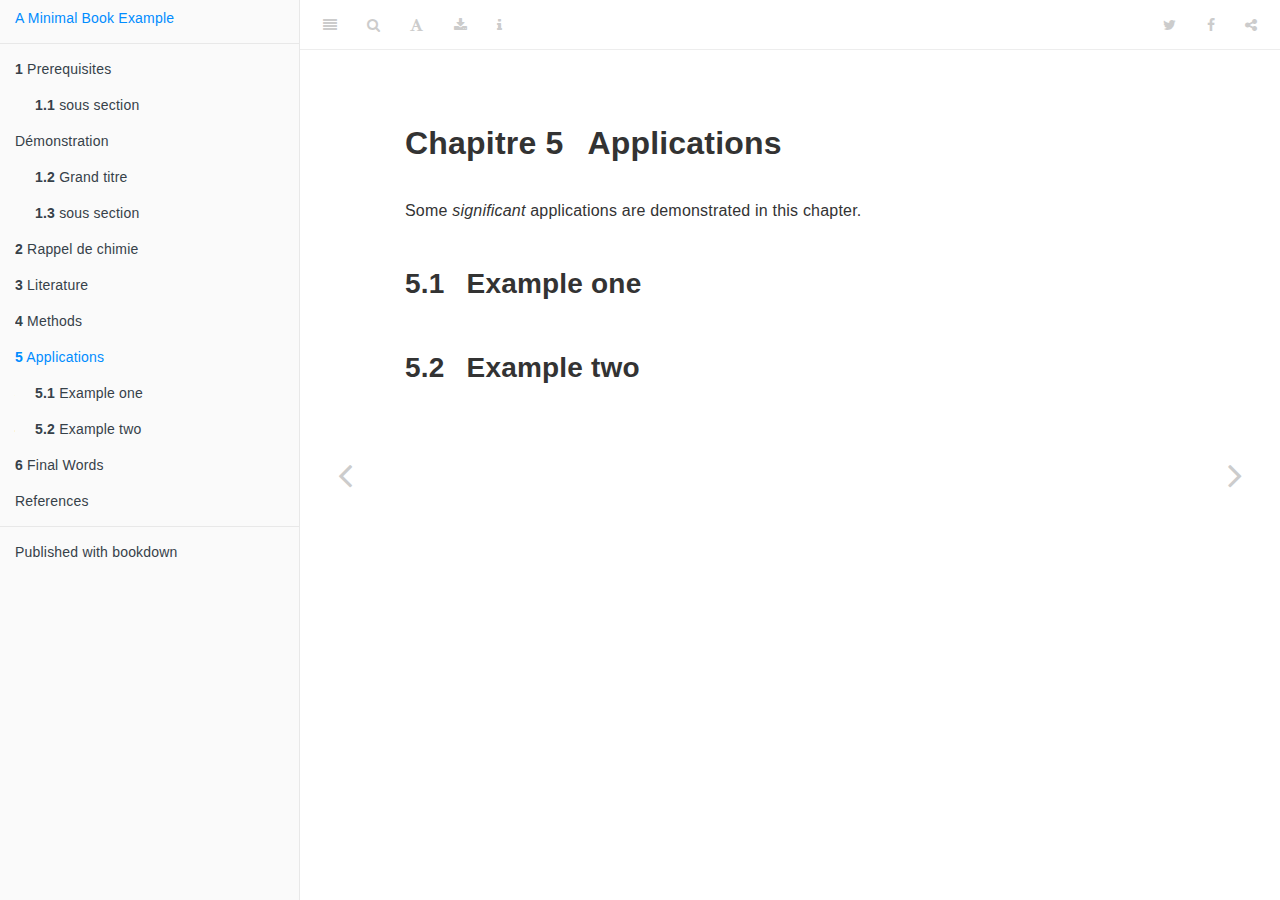
==== applications.html @ 212eddb8 "premier commit" ====
<!DOCTYPE html>
<html lang="" xml:lang="">
<head>

  <meta charset="utf-8" />
  <meta http-equiv="X-UA-Compatible" content="IE=edge" />
  <title>Chapitre 5 Applications | A Minimal Book Example</title>
  <meta name="description" content="This is a minimal example of using the bookdown package to write a book. The output format for this example is bookdown::gitbook." />
  <meta name="generator" content="bookdown 0.22 and GitBook 2.6.7" />

  <meta property="og:title" content="Chapitre 5 Applications | A Minimal Book Example" />
  <meta property="og:type" content="book" />
  
  
  <meta property="og:description" content="This is a minimal example of using the bookdown package to write a book. The output format for this example is bookdown::gitbook." />
  

  <meta name="twitter:card" content="summary" />
  <meta name="twitter:title" content="Chapitre 5 Applications | A Minimal Book Example" />
  
  <meta name="twitter:description" content="This is a minimal example of using the bookdown package to write a book. The output format for this example is bookdown::gitbook." />
  

<meta name="author" content="Yihui Xie" />


<meta name="date" content="2021-06-11" />

  <meta name="viewport" content="width=device-width, initial-scale=1" />
  <meta name="apple-mobile-web-app-capable" content="yes" />
  <meta name="apple-mobile-web-app-status-bar-style" content="black" />
  
  
<link rel="prev" href="methods.html"/>
<link rel="next" href="final-words.html"/>
<script src="libs/header-attrs-2.8/header-attrs.js"></script>
<script src="libs/jquery-2.2.3/jquery.min.js"></script>
<link href="libs/gitbook-2.6.7/css/style.css" rel="stylesheet" />
<link href="libs/gitbook-2.6.7/css/plugin-table.css" rel="stylesheet" />
<link href="libs/gitbook-2.6.7/css/plugin-bookdown.css" rel="stylesheet" />
<link href="libs/gitbook-2.6.7/css/plugin-highlight.css" rel="stylesheet" />
<link href="libs/gitbook-2.6.7/css/plugin-search.css" rel="stylesheet" />
<link href="libs/gitbook-2.6.7/css/plugin-fontsettings.css" rel="stylesheet" />
<link href="libs/gitbook-2.6.7/css/plugin-clipboard.css" rel="stylesheet" />









<link href="libs/anchor-sections-1.0.1/anchor-sections.css" rel="stylesheet" />
<script src="libs/anchor-sections-1.0.1/anchor-sections.js"></script>


<style type="text/css">
pre > code.sourceCode { white-space: pre; position: relative; }
pre > code.sourceCode > span { display: inline-block; line-height: 1.25; }
pre > code.sourceCode > span:empty { height: 1.2em; }
.sourceCode { overflow: visible; }
code.sourceCode > span { color: inherit; text-decoration: inherit; }
pre.sourceCode { margin: 0; }
@media screen {
div.sourceCode { overflow: auto; }
}
@media print {
pre > code.sourceCode { white-space: pre-wrap; }
pre > code.sourceCode > span { text-indent: -5em; padding-left: 5em; }
}
pre.numberSource code
  { counter-reset: source-line 0; }
pre.numberSource code > span
  { position: relative; left: -4em; counter-increment: source-line; }
pre.numberSource code > span > a:first-child::before
  { content: counter(source-line);
    position: relative; left: -1em; text-align: right; vertical-align: baseline;
    border: none; display: inline-block;
    -webkit-touch-callout: none; -webkit-user-select: none;
    -khtml-user-select: none; -moz-user-select: none;
    -ms-user-select: none; user-select: none;
    padding: 0 4px; width: 4em;
    color: #aaaaaa;
  }
pre.numberSource { margin-left: 3em; border-left: 1px solid #aaaaaa;  padding-left: 4px; }
div.sourceCode
  {   }
@media screen {
pre > code.sourceCode > span > a:first-child::before { text-decoration: underline; }
}
code span.al { color: #ff0000; font-weight: bold; } /* Alert */
code span.an { color: #60a0b0; font-weight: bold; font-style: italic; } /* Annotation */
code span.at { color: #7d9029; } /* Attribute */
code span.bn { color: #40a070; } /* BaseN */
code span.bu { } /* BuiltIn */
code span.cf { color: #007020; font-weight: bold; } /* ControlFlow */
code span.ch { color: #4070a0; } /* Char */
code span.cn { color: #880000; } /* Constant */
code span.co { color: #60a0b0; font-style: italic; } /* Comment */
code span.cv { color: #60a0b0; font-weight: bold; font-style: italic; } /* CommentVar */
code span.do { color: #ba2121; font-style: italic; } /* Documentation */
code span.dt { color: #902000; } /* DataType */
code span.dv { color: #40a070; } /* DecVal */
code span.er { color: #ff0000; font-weight: bold; } /* Error */
code span.ex { } /* Extension */
code span.fl { color: #40a070; } /* Float */
code span.fu { color: #06287e; } /* Function */
code span.im { } /* Import */
code span.in { color: #60a0b0; font-weight: bold; font-style: italic; } /* Information */
code span.kw { color: #007020; font-weight: bold; } /* Keyword */
code span.op { color: #666666; } /* Operator */
code span.ot { color: #007020; } /* Other */
code span.pp { color: #bc7a00; } /* Preprocessor */
code span.sc { color: #4070a0; } /* SpecialChar */
code span.ss { color: #bb6688; } /* SpecialString */
code span.st { color: #4070a0; } /* String */
code span.va { color: #19177c; } /* Variable */
code span.vs { color: #4070a0; } /* VerbatimString */
code span.wa { color: #60a0b0; font-weight: bold; font-style: italic; } /* Warning */
</style>


<link rel="stylesheet" href="style.css" type="text/css" />
</head>

<body>



  <div class="book without-animation with-summary font-size-2 font-family-1" data-basepath=".">

    <div class="book-summary">
      <nav role="navigation">

<ul class="summary">
<li><a href="./">A Minimal Book Example</a></li>

<li class="divider"></li>
<li class="chapter" data-level="1" data-path="index.html"><a href="index.html"><i class="fa fa-check"></i><b>1</b> Prerequisites</a>
<ul>
<li class="chapter" data-level="1.1" data-path="index.html"><a href="index.html#sous-section"><i class="fa fa-check"></i><b>1.1</b> sous section</a>
<ul>
<li class="chapter" data-level="1.1.1" data-path="index.html"><a href="index.html#sou-sous-sedctpo"><i class="fa fa-check"></i><b>1.1.1</b> sou sous sedctpo,</a></li>
</ul></li>
</ul></li>
<li class="chapter" data-level="" data-path="démonstration.html"><a href="démonstration.html"><i class="fa fa-check"></i>Démonstration</a>
<ul>
<li class="chapter" data-level="1.2" data-path="démonstration.html"><a href="démonstration.html#grand-titre"><i class="fa fa-check"></i><b>1.2</b> Grand titre</a>
<ul>
<li class="chapter" data-level="1.2.1" data-path="démonstration.html"><a href="démonstration.html#sous-titre"><i class="fa fa-check"></i><b>1.2.1</b> Sous titre</a></li>
</ul></li>
<li class="chapter" data-level="1.3" data-path="démonstration.html"><a href="démonstration.html#sous-section-1"><i class="fa fa-check"></i><b>1.3</b> sous section</a>
<ul>
<li class="chapter" data-level="1.3.1" data-path="démonstration.html"><a href="démonstration.html#sou-sous-sedctpo-1"><i class="fa fa-check"></i><b>1.3.1</b> sou sous sedctpo,</a></li>
</ul></li>
</ul></li>
<li class="chapter" data-level="2" data-path="rappel-de-chimie.html"><a href="rappel-de-chimie.html"><i class="fa fa-check"></i><b>2</b> Rappel de chimie</a></li>
<li class="chapter" data-level="3" data-path="literature.html"><a href="literature.html"><i class="fa fa-check"></i><b>3</b> Literature</a></li>
<li class="chapter" data-level="4" data-path="methods.html"><a href="methods.html"><i class="fa fa-check"></i><b>4</b> Methods</a></li>
<li class="chapter" data-level="5" data-path="applications.html"><a href="applications.html"><i class="fa fa-check"></i><b>5</b> Applications</a>
<ul>
<li class="chapter" data-level="5.1" data-path="applications.html"><a href="applications.html#example-one"><i class="fa fa-check"></i><b>5.1</b> Example one</a></li>
<li class="chapter" data-level="5.2" data-path="applications.html"><a href="applications.html#example-two"><i class="fa fa-check"></i><b>5.2</b> Example two</a></li>
</ul></li>
<li class="chapter" data-level="6" data-path="final-words.html"><a href="final-words.html"><i class="fa fa-check"></i><b>6</b> Final Words</a></li>
<li class="chapter" data-level="" data-path="references.html"><a href="references.html"><i class="fa fa-check"></i>References</a></li>
<li class="divider"></li>
<li><a href="https://github.com/rstudio/bookdown" target="blank">Published with bookdown</a></li>

</ul>

      </nav>
    </div>

    <div class="book-body">
      <div class="body-inner">
        <div class="book-header" role="navigation">
          <h1>
            <i class="fa fa-circle-o-notch fa-spin"></i><a href="./">A Minimal Book Example</a>
          </h1>
        </div>

        <div class="page-wrapper" tabindex="-1" role="main">
          <div class="page-inner">

            <section class="normal" id="section-">
<div id="applications" class="section level1" number="5">
<h1><span class="header-section-number">Chapitre 5</span> Applications</h1>
<p>Some <em>significant</em> applications are demonstrated in this chapter.</p>
<div id="example-one" class="section level2" number="5.1">
<h2><span class="header-section-number">5.1</span> Example one</h2>
</div>
<div id="example-two" class="section level2" number="5.2">
<h2><span class="header-section-number">5.2</span> Example two</h2>

</div>
</div>
            </section>

          </div>
        </div>
      </div>
<a href="methods.html" class="navigation navigation-prev " aria-label="Previous page"><i class="fa fa-angle-left"></i></a>
<a href="final-words.html" class="navigation navigation-next " aria-label="Next page"><i class="fa fa-angle-right"></i></a>
    </div>
  </div>
<script src="libs/gitbook-2.6.7/js/app.min.js"></script>
<script src="libs/gitbook-2.6.7/js/lunr.js"></script>
<script src="libs/gitbook-2.6.7/js/clipboard.min.js"></script>
<script src="libs/gitbook-2.6.7/js/plugin-search.js"></script>
<script src="libs/gitbook-2.6.7/js/plugin-sharing.js"></script>
<script src="libs/gitbook-2.6.7/js/plugin-fontsettings.js"></script>
<script src="libs/gitbook-2.6.7/js/plugin-bookdown.js"></script>
<script src="libs/gitbook-2.6.7/js/jquery.highlight.js"></script>
<script src="libs/gitbook-2.6.7/js/plugin-clipboard.js"></script>
<script>
gitbook.require(["gitbook"], function(gitbook) {
gitbook.start({
"sharing": {
"github": false,
"facebook": true,
"twitter": true,
"linkedin": false,
"weibo": false,
"instapaper": false,
"vk": false,
"whatsapp": false,
"all": ["facebook", "twitter", "linkedin", "weibo", "instapaper"]
},
"fontsettings": {
"theme": "white",
"family": "sans",
"size": 2
},
"edit": {
"link": null,
"text": null
},
"history": {
"link": null,
"text": null
},
"view": {
"link": null,
"text": null
},
"download": ["book.pdf", "book.epub"],
"toc": {
"collapse": "subsection"
}
});
});
</script>

<!-- dynamically load mathjax for compatibility with self-contained -->
<script>
  (function () {
    var script = document.createElement("script");
    script.type = "text/javascript";
    var src = "true";
    if (src === "" || src === "true") src = "https://mathjax.rstudio.com/latest/MathJax.js?config=TeX-MML-AM_CHTML";
    if (location.protocol !== "file:")
      if (/^https?:/.test(src))
        src = src.replace(/^https?:/, '');
    script.src = src;
    document.getElementsByTagName("head")[0].appendChild(script);
  })();
</script>
</body>

</html>
---- libs/gitbook-2.6.7/css/style.css ----
/*! normalize.css v2.1.0 | MIT License | git.io/normalize */img,legend{border:0}*,.fa{-webkit-font-smoothing:antialiased}.fa-ul>li,sub,sup{position:relative}.book .book-body .page-wrapper .page-inner section.normal hr:after,.book-langs-index .inner .languages:after,.buttons:after,.dropdown-menu .buttons:after{clear:both}body,html{-ms-text-size-adjust:100%;-webkit-text-size-adjust:100%}article,aside,details,figcaption,figure,footer,header,hgroup,main,nav,section,summary{display:block}audio,canvas,video{display:inline-block}.hidden,[hidden]{display:none}audio:not([controls]){display:none;height:0}html{font-family:sans-serif}body,figure{margin:0}a:focus{outline:dotted thin}a:active,a:hover{outline:0}h1{font-size:2em;margin:.67em 0}abbr[title]{border-bottom:1px dotted}b,strong{font-weight:700}dfn{font-style:italic}hr{-moz-box-sizing:content-box;box-sizing:content-box;height:0}mark{background:#ff0;color:#000}code,kbd,pre,samp{font-family:monospace,serif;font-size:1em}pre{white-space:pre-wrap}q{quotes:"\201C" "\201D" "\2018" "\2019"}small{font-size:80%}sub,sup{font-size:75%;line-height:0;vertical-align:baseline}sup{top:-.5em}sub{bottom:-.25em}svg:not(:root){overflow:hidden}fieldset{border:1px solid silver;margin:0 2px;padding:.35em .625em .75em}legend{padding:0}button,input,select,textarea{font-family:inherit;font-size:100%;margin:0}button,input{line-height:normal}button,select{text-transform:none}button,html input[type=button],input[type=reset],input[type=submit]{-webkit-appearance:button;cursor:pointer}button[disabled],html input[disabled]{cursor:default}input[type=checkbox],input[type=radio]{box-sizing:border-box;padding:0}input[type=search]{-webkit-appearance:textfield;-moz-box-sizing:content-box;-webkit-box-sizing:content-box;box-sizing:content-box}input[type=search]::-webkit-search-cancel-button{margin-right:10px;}button::-moz-focus-inner,input::-moz-focus-inner{border:0;padding:0}textarea{overflow:auto;vertical-align:top}table{border-collapse:collapse;border-spacing:0}/*!
 * Preboot v2
 *
 * Open sourced under MIT license by @mdo.
 * Some variables and mixins from Bootstrap (Apache 2 license).
 */.link-inherit,.link-inherit:focus,.link-inherit:hover{color:inherit}.fa,.fa-stack{display:inline-block}/*!
 *  Font Awesome 4.7.0 by @davegandy - http://fontawesome.io - @fontawesome
 *  License - http://fontawesome.io/license (Font: SIL OFL 1.1, CSS: MIT License)
 */@font-face{font-family:FontAwesome;src:url(./fontawesome/fontawesome-webfont.ttf?v=4.7.0) format('truetype');font-weight:400;font-style:normal}.fa{font-family:FontAwesome;font-style:normal;font-weight:400;line-height:1;-moz-osx-font-smoothing:grayscale}.book .book-header,.book .book-summary{font-family:"Helvetica Neue",Helvetica,Arial,sans-serif}.fa-lg{font-size:1.33333333em;line-height:.75em;vertical-align:-15%}.fa-2x{font-size:2em}.fa-3x{font-size:3em}.fa-4x{font-size:4em}.fa-5x{font-size:5em}.fa-fw{width:1.28571429em;text-align:center}.fa-ul{padding-left:0;margin-left:2.14285714em;list-style-type:none}.fa-li{position:absolute;left:-2.14285714em;width:2.14285714em;top:.14285714em;text-align:center}.fa-li.fa-lg{left:-1.85714286em}.fa-border{padding:.2em .25em .15em;border:.08em solid #eee;border-radius:.1em}.pull-right{float:right}.pull-left{float:left}.fa.pull-left{margin-right:.3em}.fa.pull-right{margin-left:.3em}.fa-spin{-webkit-animation:spin 2s infinite linear;-moz-animation:spin 2s infinite linear;-o-animation:spin 2s infinite linear;animation:spin 2s infinite linear}@-moz-keyframes spin{0%{-moz-transform:rotate(0)}100%{-moz-transform:rotate(359deg)}}@-webkit-keyframes spin{0%{-webkit-transform:rotate(0)}100%{-webkit-transform:rotate(359deg)}}@-o-keyframes spin{0%{-o-transform:rotate(0)}100%{-o-transform:rotate(359deg)}}@keyframes spin{0%{-webkit-transform:rotate(0);transform:rotate(0)}100%{-webkit-transform:rotate(359deg);transform:rotate(359deg)}}.fa-rotate-90{filter:progid:DXImageTransform.Microsoft.BasicImage(rotation=1);-webkit-transform:rotate(90deg);-moz-transform:rotate(90deg);-ms-transform:rotate(90deg);-o-transform:rotate(90deg);transform:rotate(90deg)}.fa-rotate-180{filter:progid:DXImageTransform.Microsoft.BasicImage(rotation=2);-webkit-transform:rotate(180deg);-moz-transform:rotate(180deg);-ms-transform:rotate(180deg);-o-transform:rotate(180deg);transform:rotate(180deg)}.fa-rotate-270{filter:progid:DXImageTransform.Microsoft.BasicImage(rotation=3);-webkit-transform:rotate(270deg);-moz-transform:rotate(270deg);-ms-transform:rotate(270deg);-o-transform:rotate(270deg);transform:rotate(270deg)}.fa-flip-horizontal{filter:progid:DXImageTransform.Microsoft.BasicImage(rotation=0, mirror=1);-webkit-transform:scale(-1,1);-moz-transform:scale(-1,1);-ms-transform:scale(-1,1);-o-transform:scale(-1,1);transform:scale(-1,1)}.fa-flip-vertical{filter:progid:DXImageTransform.Microsoft.BasicImage(rotation=2, mirror=1);-webkit-transform:scale(1,-1);-moz-transform:scale(1,-1);-ms-transform:scale(1,-1);-o-transform:scale(1,-1);transform:scale(1,-1)}.fa-stack{position:relative;width:2em;height:2em;line-height:2em;vertical-align:middle}.fa-stack-1x,.fa-stack-2x{position:absolute;left:0;width:100%;text-align:center}.fa-stack-1x{line-height:inherit}.fa-stack-2x{font-size:2em}.fa-inverse{color:#fff}.fa-glass:before{content:"\f000"}.fa-music:before{content:"\f001"}.fa-search:before{content:"\f002"}.fa-envelope-o:before{content:"\f003"}.fa-heart:before{content:"\f004"}.fa-star:before{content:"\f005"}.fa-star-o:before{content:"\f006"}.fa-user:before{content:"\f007"}.fa-film:before{content:"\f008"}.fa-th-large:before{content:"\f009"}.fa-th:before{content:"\f00a"}.fa-th-list:before{content:"\f00b"}.fa-check:before{content:"\f00c"}.fa-times:before{content:"\f00d"}.fa-search-plus:before{content:"\f00e"}.fa-search-minus:before{content:"\f010"}.fa-power-off:before{content:"\f011"}.fa-signal:before{content:"\f012"}.fa-cog:before,.fa-gear:before{content:"\f013"}.fa-trash-o:before{content:"\f014"}.fa-home:before{content:"\f015"}.fa-file-o:before{content:"\f016"}.fa-clock-o:before{content:"\f017"}.fa-road:before{content:"\f018"}.fa-download:before{content:"\f019"}.fa-arrow-circle-o-down:before{content:"\f01a"}.fa-arrow-circle-o-up:before{content:"\f01b"}.fa-inbox:before{content:"\f01c"}.fa-play-circle-o:before{content:"\f01d"}.fa-repeat:before,.fa-rotate-right:before{content:"\f01e"}.fa-refresh:before{content:"\f021"}.fa-list-alt:before{content:"\f022"}.fa-lock:before{content:"\f023"}.fa-flag:before{content:"\f024"}.fa-headphones:before{content:"\f025"}.fa-volume-off:before{content:"\f026"}.fa-volume-down:before{content:"\f027"}.fa-volume-up:before{content:"\f028"}.fa-qrcode:before{content:"\f029"}.fa-barcode:before{content:"\f02a"}.fa-tag:before{content:"\f02b"}.fa-tags:before{content:"\f02c"}.fa-book:before{content:"\f02d"}.fa-bookmark:before{content:"\f02e"}.fa-print:before{content:"\f02f"}.fa-camera:before{content:"\f030"}.fa-font:before{content:"\f031"}.fa-bold:before{content:"\f032"}.fa-italic:before{content:"\f033"}.fa-text-height:before{content:"\f034"}.fa-text-width:before{content:"\f035"}.fa-align-left:before{content:"\f036"}.fa-align-center:before{content:"\f037"}.fa-align-right:before{content:"\f038"}.fa-align-justify:before{content:"\f039"}.fa-list:before{content:"\f03a"}.fa-dedent:before,.fa-outdent:before{content:"\f03b"}.fa-indent:before{content:"\f03c"}.fa-video-camera:before{content:"\f03d"}.fa-image:before,.fa-photo:before,.fa-picture-o:before{content:"\f03e"}.fa-pencil:before{content:"\f040"}.fa-map-marker:before{content:"\f041"}.fa-adjust:before{content:"\f042"}.fa-tint:before{content:"\f043"}.fa-edit:before,.fa-pencil-square-o:before{content:"\f044"}.fa-share-square-o:before{content:"\f045"}.fa-check-square-o:before{content:"\f046"}.fa-arrows:before{content:"\f047"}.fa-step-backward:before{content:"\f048"}.fa-fast-backward:before{content:"\f049"}.fa-backward:before{content:"\f04a"}.fa-play:before{content:"\f04b"}.fa-pause:before{content:"\f04c"}.fa-stop:before{content:"\f04d"}.fa-forward:before{content:"\f04e"}.fa-fast-forward:before{content:"\f050"}.fa-step-forward:before{content:"\f051"}.fa-eject:before{content:"\f052"}.fa-chevron-left:before{content:"\f053"}.fa-chevron-right:before{content:"\f054"}.fa-plus-circle:before{content:"\f055"}.fa-minus-circle:before{content:"\f056"}.fa-times-circle:before{content:"\f057"}.fa-check-circle:before{content:"\f058"}.fa-question-circle:before{content:"\f059"}.fa-info-circle:before{content:"\f05a"}.fa-crosshairs:before{content:"\f05b"}.fa-times-circle-o:before{content:"\f05c"}.fa-check-circle-o:before{content:"\f05d"}.fa-ban:before{content:"\f05e"}.fa-arrow-left:before{content:"\f060"}.fa-arrow-right:before{content:"\f061"}.fa-arrow-up:before{content:"\f062"}.fa-arrow-down:before{content:"\f063"}.fa-mail-forward:before,.fa-share:before{content:"\f064"}.fa-expand:before{content:"\f065"}.fa-compress:before{content:"\f066"}.fa-plus:before{content:"\f067"}.fa-minus:before{content:"\f068"}.fa-asterisk:before{content:"\f069"}.fa-exclamation-circle:before{content:"\f06a"}.fa-gift:before{content:"\f06b"}.fa-leaf:before{content:"\f06c"}.fa-fire:before{content:"\f06d"}.fa-eye:before{content:"\f06e"}.fa-eye-slash:before{content:"\f070"}.fa-exclamation-triangle:before,.fa-warning:before{content:"\f071"}.fa-plane:before{content:"\f072"}.fa-calendar:before{content:"\f073"}.fa-random:before{content:"\f074"}.fa-comment:before{content:"\f075"}.fa-magnet:before{content:"\f076"}.fa-chevron-up:before{content:"\f077"}.fa-chevron-down:before{content:"\f078"}.fa-retweet:before{content:"\f079"}.fa-shopping-cart:before{content:"\f07a"}.fa-folder:before{content:"\f07b"}.fa-folder-open:before{content:"\f07c"}.fa-arrows-v:before{content:"\f07d"}.fa-arrows-h:before{content:"\f07e"}.fa-bar-chart-o:before{content:"\f080"}.fa-twitter-square:before{content:"\f081"}.fa-facebook-square:before{content:"\f082"}.fa-camera-retro:before{content:"\f083"}.fa-key:before{content:"\f084"}.fa-cogs:before,.fa-gears:before{content:"\f085"}.fa-comments:before{content:"\f086"}.fa-thumbs-o-up:before{content:"\f087"}.fa-thumbs-o-down:before{content:"\f088"}.fa-star-half:before{content:"\f089"}.fa-heart-o:before{content:"\f08a"}.fa-sign-out:before{content:"\f08b"}.fa-linkedin-square:before{content:"\f08c"}.fa-thumb-tack:before{content:"\f08d"}.fa-external-link:before{content:"\f08e"}.fa-sign-in:before{content:"\f090"}.fa-trophy:before{content:"\f091"}.fa-github-square:before{content:"\f092"}.fa-upload:before{content:"\f093"}.fa-lemon-o:before{content:"\f094"}.fa-phone:before{content:"\f095"}.fa-square-o:before{content:"\f096"}.fa-bookmark-o:before{content:"\f097"}.fa-phone-square:before{content:"\f098"}.fa-twitter:before{content:"\f099"}.fa-facebook:before{content:"\f09a"}.fa-github:before{content:"\f09b"}.fa-unlock:before{content:"\f09c"}.fa-credit-card:before{content:"\f09d"}.fa-rss:before{content:"\f09e"}.fa-hdd-o:before{content:"\f0a0"}.fa-bullhorn:before{content:"\f0a1"}.fa-bell:before{content:"\f0f3"}.fa-certificate:before{content:"\f0a3"}.fa-hand-o-right:before{content:"\f0a4"}.fa-hand-o-left:before{content:"\f0a5"}.fa-hand-o-up:before{content:"\f0a6"}.fa-hand-o-down:before{content:"\f0a7"}.fa-arrow-circle-left:before{content:"\f0a8"}.fa-arrow-circle-right:before{content:"\f0a9"}.fa-arrow-circle-up:before{content:"\f0aa"}.fa-arrow-circle-down:before{content:"\f0ab"}.fa-globe:before{content:"\f0ac"}.fa-wrench:before{content:"\f0ad"}.fa-tasks:before{content:"\f0ae"}.fa-filter:before{content:"\f0b0"}.fa-briefcase:before{content:"\f0b1"}.fa-arrows-alt:before{content:"\f0b2"}.fa-group:before,.fa-users:before{content:"\f0c0"}.fa-chain:before,.fa-link:before{content:"\f0c1"}.fa-cloud:before{content:"\f0c2"}.fa-flask:before{content:"\f0c3"}.fa-cut:before,.fa-scissors:before{content:"\f0c4"}.fa-copy:before,.fa-files-o:before{content:"\f0c5"}.fa-paperclip:before{content:"\f0c6"}.fa-floppy-o:before,.fa-save:before{content:"\f0c7"}.fa-square:before{content:"\f0c8"}.fa-bars:before,.fa-navicon:before,.fa-reorder:before{content:"\f0c9"}.fa-list-ul:before{content:"\f0ca"}.fa-list-ol:before{content:"\f0cb"}.fa-strikethrough:before{content:"\f0cc"}.fa-underline:before{content:"\f0cd"}.fa-table:before{content:"\f0ce"}.fa-magic:before{content:"\f0d0"}.fa-truck:before{content:"\f0d1"}.fa-pinterest:before{content:"\f0d2"}.fa-pinterest-square:before{content:"\f0d3"}.fa-google-plus-square:before{content:"\f0d4"}.fa-google-plus:before{content:"\f0d5"}.fa-money:before{content:"\f0d6"}.fa-caret-down:before{content:"\f0d7"}.fa-caret-up:before{content:"\f0d8"}.fa-caret-left:before{content:"\f0d9"}.fa-caret-right:before{content:"\f0da"}.fa-columns:before{content:"\f0db"}.fa-sort:before,.fa-unsorted:before{content:"\f0dc"}.fa-sort-desc:before,.fa-sort-down:before{content:"\f0dd"}.fa-sort-asc:before,.fa-sort-up:before{content:"\f0de"}.fa-envelope:before{content:"\f0e0"}.fa-linkedin:before{content:"\f0e1"}.fa-rotate-left:before,.fa-undo:before{content:"\f0e2"}.fa-gavel:before,.fa-legal:before{content:"\f0e3"}.fa-dashboard:before,.fa-tachometer:before{content:"\f0e4"}.fa-comment-o:before{content:"\f0e5"}.fa-comments-o:before{content:"\f0e6"}.fa-bolt:before,.fa-flash:before{content:"\f0e7"}.fa-sitemap:before{content:"\f0e8"}.fa-umbrella:before{content:"\f0e9"}.fa-clipboard:before,.fa-paste:before{content:"\f0ea"}.fa-lightbulb-o:before{content:"\f0eb"}.fa-exchange:before{content:"\f0ec"}.fa-cloud-download:before{content:"\f0ed"}.fa-cloud-upload:before{content:"\f0ee"}.fa-user-md:before{content:"\f0f0"}.fa-stethoscope:before{content:"\f0f1"}.fa-suitcase:before{content:"\f0f2"}.fa-bell-o:before{content:"\f0a2"}.fa-coffee:before{content:"\f0f4"}.fa-cutlery:before{content:"\f0f5"}.fa-file-text-o:before{content:"\f0f6"}.fa-building-o:before{content:"\f0f7"}.fa-hospital-o:before{content:"\f0f8"}.fa-ambulance:before{content:"\f0f9"}.fa-medkit:before{content:"\f0fa"}.fa-fighter-jet:before{content:"\f0fb"}.fa-beer:before{content:"\f0fc"}.fa-h-square:before{content:"\f0fd"}.fa-plus-square:before{content:"\f0fe"}.fa-angle-double-left:before{content:"\f100"}.fa-angle-double-right:before{content:"\f101"}.fa-angle-double-up:before{content:"\f102"}.fa-angle-double-down:before{content:"\f103"}.fa-angle-left:before{content:"\f104"}.fa-angle-right:before{content:"\f105"}.fa-angle-up:before{content:"\f106"}.fa-angle-down:before{content:"\f107"}.fa-desktop:before{content:"\f108"}.fa-laptop:before{content:"\f109"}.fa-tablet:before{content:"\f10a"}.fa-mobile-phone:before,.fa-mobile:before{content:"\f10b"}.fa-circle-o:before{content:"\f10c"}.fa-quote-left:before{content:"\f10d"}.fa-quote-right:before{content:"\f10e"}.fa-spinner:before{content:"\f110"}.fa-circle:before{content:"\f111"}.fa-mail-reply:before,.fa-reply:before{content:"\f112"}.fa-github-alt:before{content:"\f113"}.fa-folder-o:before{content:"\f114"}.fa-folder-open-o:before{content:"\f115"}.fa-smile-o:before{content:"\f118"}.fa-frown-o:before{content:"\f119"}.fa-meh-o:before{content:"\f11a"}.fa-gamepad:before{content:"\f11b"}.fa-keyboard-o:before{content:"\f11c"}.fa-flag-o:before{content:"\f11d"}.fa-flag-checkered:before{content:"\f11e"}.fa-terminal:before{content:"\f120"}.fa-code:before{content:"\f121"}.fa-mail-reply-all:before,.fa-reply-all:before{content:"\f122"}.fa-star-half-empty:before,.fa-star-half-full:before,.fa-star-half-o:before{content:"\f123"}.fa-location-arrow:before{content:"\f124"}.fa-crop:before{content:"\f125"}.fa-code-fork:before{content:"\f126"}.fa-chain-broken:before,.fa-unlink:before{content:"\f127"}.fa-question:before{content:"\f128"}.fa-info:before{content:"\f129"}.fa-exclamation:before{content:"\f12a"}.fa-superscript:before{content:"\f12b"}.fa-subscript:before{content:"\f12c"}.fa-eraser:before{content:"\f12d"}.fa-puzzle-piece:before{content:"\f12e"}.fa-microphone:before{content:"\f130"}.fa-microphone-slash:before{content:"\f131"}.fa-shield:before{content:"\f132"}.fa-calendar-o:before{content:"\f133"}.fa-fire-extinguisher:before{content:"\f134"}.fa-rocket:before{content:"\f135"}.fa-maxcdn:before{content:"\f136"}.fa-chevron-circle-left:before{content:"\f137"}.fa-chevron-circle-right:before{content:"\f138"}.fa-chevron-circle-up:before{content:"\f139"}.fa-chevron-circle-down:before{content:"\f13a"}.fa-html5:before{content:"\f13b"}.fa-css3:before{content:"\f13c"}.fa-anchor:before{content:"\f13d"}.fa-unlock-alt:before{content:"\f13e"}.fa-bullseye:before{content:"\f140"}.fa-ellipsis-h:before{content:"\f141"}.fa-ellipsis-v:before{content:"\f142"}.fa-rss-square:before{content:"\f143"}.fa-play-circle:before{content:"\f144"}.fa-ticket:before{content:"\f145"}.fa-minus-square:before{content:"\f146"}.fa-minus-square-o:before{content:"\f147"}.fa-level-up:before{content:"\f148"}.fa-level-down:before{content:"\f149"}.fa-check-square:before{content:"\f14a"}.fa-pencil-square:before{content:"\f14b"}.fa-external-link-square:before{content:"\f14c"}.fa-share-square:before{content:"\f14d"}.fa-compass:before{content:"\f14e"}.fa-caret-square-o-down:before,.fa-toggle-down:before{content:"\f150"}.fa-caret-square-o-up:before,.fa-toggle-up:before{content:"\f151"}.fa-caret-square-o-right:before,.fa-toggle-right:before{content:"\f152"}.fa-eur:before,.fa-euro:before{content:"\f153"}.fa-gbp:before{content:"\f154"}.fa-dollar:before,.fa-usd:before{content:"\f155"}.fa-inr:before,.fa-rupee:before{content:"\f156"}.fa-cny:before,.fa-jpy:before,.fa-rmb:before,.fa-yen:before{content:"\f157"}.fa-rouble:before,.fa-rub:before,.fa-ruble:before{content:"\f158"}.fa-krw:before,.fa-won:before{content:"\f159"}.fa-bitcoin:before,.fa-btc:before{content:"\f15a"}.fa-file:before{content:"\f15b"}.fa-file-text:before{content:"\f15c"}.fa-sort-alpha-asc:before{content:"\f15d"}.fa-sort-alpha-desc:before{content:"\f15e"}.fa-sort-amount-asc:before{content:"\f160"}.fa-sort-amount-desc:before{content:"\f161"}.fa-sort-numeric-asc:before{content:"\f162"}.fa-sort-numeric-desc:before{content:"\f163"}.fa-thumbs-up:before{content:"\f164"}.fa-thumbs-down:before{content:"\f165"}.fa-youtube-square:before{content:"\f166"}.fa-youtube:before{content:"\f167"}.fa-xing:before{content:"\f168"}.fa-xing-square:before{content:"\f169"}.fa-youtube-play:before{content:"\f16a"}.fa-dropbox:before{content:"\f16b"}.fa-stack-overflow:before{content:"\f16c"}.fa-instagram:before{content:"\f16d"}.fa-flickr:before{content:"\f16e"}.fa-adn:before{content:"\f170"}.fa-bitbucket:before{content:"\f171"}.fa-bitbucket-square:before{content:"\f172"}.fa-tumblr:before{content:"\f173"}.fa-tumblr-square:before{content:"\f174"}.fa-long-arrow-down:before{content:"\f175"}.fa-long-arrow-up:before{content:"\f176"}.fa-long-arrow-left:before{content:"\f177"}.fa-long-arrow-right:before{content:"\f178"}.fa-apple:before{content:"\f179"}.fa-windows:before{content:"\f17a"}.fa-android:before{content:"\f17b"}.fa-linux:before{content:"\f17c"}.fa-dribbble:before{content:"\f17d"}.fa-skype:before{content:"\f17e"}.fa-foursquare:before{content:"\f180"}.fa-trello:before{content:"\f181"}.fa-female:before{content:"\f182"}.fa-male:before{content:"\f183"}.fa-gittip:before{content:"\f184"}.fa-sun-o:before{content:"\f185"}.fa-moon-o:before{content:"\f186"}.fa-archive:before{content:"\f187"}.fa-bug:before{content:"\f188"}.fa-vk:before{content:"\f189"}.fa-weibo:before{content:"\f18a"}.fa-renren:before{content:"\f18b"}.fa-pagelines:before{content:"\f18c"}.fa-stack-exchange:before{content:"\f18d"}.fa-arrow-circle-o-right:before{content:"\f18e"}.fa-arrow-circle-o-left:before{content:"\f190"}.fa-caret-square-o-left:before,.fa-toggle-left:before{content:"\f191"}.fa-dot-circle-o:before{content:"\f192"}.fa-wheelchair:before{content:"\f193"}.fa-vimeo-square:before{content:"\f194"}.fa-try:before,.fa-turkish-lira:before{content:"\f195"}.fa-plus-square-o:before{content:"\f196"}.fa-space-shuttle:before{content:"\f197"}.fa-slack:before{content:"\f198"}.fa-envelope-square:before{content:"\f199"}.fa-wordpress:before{content:"\f19a"}.fa-openid:before{content:"\f19b"}.fa-bank:before,.fa-institution:before,.fa-university:before{content:"\f19c"}.fa-graduation-cap:before,.fa-mortar-board:before{content:"\f19d"}.fa-yahoo:before{content:"\f19e"}.fa-google:before{content:"\f1a0"}.fa-reddit:before{content:"\f1a1"}.fa-reddit-square:before{content:"\f1a2"}.fa-stumbleupon-circle:before{content:"\f1a3"}.fa-stumbleupon:before{content:"\f1a4"}.fa-delicious:before{content:"\f1a5"}.fa-digg:before{content:"\f1a6"}.fa-pied-piper-square:before,.fa-pied-piper:before{content:"\f1a7"}.fa-pied-piper-alt:before{content:"\f1a8"}.fa-drupal:before{content:"\f1a9"}.fa-joomla:before{content:"\f1aa"}.fa-language:before{content:"\f1ab"}.fa-fax:before{content:"\f1ac"}.fa-building:before{content:"\f1ad"}.fa-child:before{content:"\f1ae"}.fa-paw:before{content:"\f1b0"}.fa-spoon:before{content:"\f1b1"}.fa-cube:before{content:"\f1b2"}.fa-cubes:before{content:"\f1b3"}.fa-behance:before{content:"\f1b4"}.fa-behance-square:before{content:"\f1b5"}.fa-steam:before{content:"\f1b6"}.fa-steam-square:before{content:"\f1b7"}.fa-recycle:before{content:"\f1b8"}.fa-automobile:before,.fa-car:before{content:"\f1b9"}.fa-cab:before,.fa-taxi:before{content:"\f1ba"}.fa-tree:before{content:"\f1bb"}.fa-spotify:before{content:"\f1bc"}.fa-deviantart:before{content:"\f1bd"}.fa-soundcloud:before{content:"\f1be"}.fa-database:before{content:"\f1c0"}.fa-file-pdf-o:before{content:"\f1c1"}.fa-file-word-o:before{content:"\f1c2"}.fa-file-excel-o:before{content:"\f1c3"}.fa-file-powerpoint-o:before{content:"\f1c4"}.fa-file-image-o:before,.fa-file-photo-o:before,.fa-file-picture-o:before{content:"\f1c5"}.fa-file-archive-o:before,.fa-file-zip-o:before{content:"\f1c6"}.fa-file-audio-o:before,.fa-file-sound-o:before{content:"\f1c7"}.fa-file-movie-o:before,.fa-file-video-o:before{content:"\f1c8"}.fa-file-code-o:before{content:"\f1c9"}.fa-vine:before{content:"\f1ca"}.fa-codepen:before{content:"\f1cb"}.fa-jsfiddle:before{content:"\f1cc"}.fa-life-bouy:before,.fa-life-ring:before,.fa-life-saver:before,.fa-support:before{content:"\f1cd"}.fa-circle-o-notch:before{content:"\f1ce"}.fa-ra:before,.fa-rebel:before{content:"\f1d0"}.fa-empire:before,.fa-ge:before{content:"\f1d1"}.fa-git-square:before{content:"\f1d2"}.fa-git:before{content:"\f1d3"}.fa-hacker-news:before{content:"\f1d4"}.fa-tencent-weibo:before{content:"\f1d5"}.fa-qq:before{content:"\f1d6"}.fa-wechat:before,.fa-weixin:before{content:"\f1d7"}.fa-paper-plane:before,.fa-send:before{content:"\f1d8"}.fa-paper-plane-o:before,.fa-send-o:before{content:"\f1d9"}.fa-history:before{content:"\f1da"}.fa-circle-thin:before{content:"\f1db"}.fa-header:before{content:"\f1dc"}.fa-paragraph:before{content:"\f1dd"}.fa-sliders:before{content:"\f1de"}.fa-share-alt:before{content:"\f1e0"}.fa-share-alt-square:before{content:"\f1e1"}.fa-bomb:before{content:"\f1e2"}.book-langs-index{width:100%;height:100%;padding:40px 0;margin:0;overflow:auto}@media (max-width:600px){.book-langs-index{padding:0}}.book-langs-index .inner{max-width:600px;width:100%;margin:0 auto;padding:30px;background:#fff;border-radius:3px}.book-langs-index .inner h3{margin:0}.book-langs-index .inner .languages{list-style:none;padding:20px 30px;margin-top:20px;border-top:1px solid #eee}.book-langs-index .inner .languages:after,.book-langs-index .inner .languages:before{content:" ";display:table;line-height:0}.book-langs-index .inner .languages li{width:50%;float:left;padding:10px 5px;font-size:16px}@media (max-width:600px){.book-langs-index .inner .languages li{width:100%;max-width:100%}}.book .book-header{overflow:visible;height:50px;padding:0 8px;z-index:2;font-size:.85em;color:#7e888b;background:0 0}.book .book-header .btn{display:block;height:50px;padding:0 15px;border-bottom:none;color:#ccc;text-transform:uppercase;line-height:50px;-webkit-box-shadow:none!important;box-shadow:none!important;position:relative;font-size:14px}.book .book-header .btn:hover{position:relative;text-decoration:none;color:#444;background:0 0}.book .book-header h1{margin:0;font-size:20px;font-weight:200;text-align:center;line-height:50px;opacity:0;padding-left:200px;padding-right:200px;-webkit-transition:opacity .2s ease;-moz-transition:opacity .2s ease;-o-transition:opacity .2s ease;transition:opacity .2s ease;overflow:hidden;text-overflow:ellipsis;white-space:nowrap}.book .book-header h1 a,.book .book-header h1 a:hover{color:inherit;text-decoration:none}@media (max-width:1000px){.book .book-header h1{display:none}}.book .book-header h1 i{display:none}.book .book-header:hover h1{opacity:1}.book.is-loading .book-header h1 i{display:inline-block}.book.is-loading .book-header h1 a{display:none}.dropdown{position:relative}.dropdown-menu{position:absolute;top:100%;left:0;z-index:100;display:none;float:left;min-width:160px;padding:0;margin:2px 0 0;list-style:none;font-size:14px;background-color:#fafafa;border:1px solid rgba(0,0,0,.07);border-radius:1px;-webkit-box-shadow:0 6px 12px rgba(0,0,0,.175);box-shadow:0 6px 12px rgba(0,0,0,.175);background-clip:padding-box}.dropdown-menu.open{display:block}.dropdown-menu.dropdown-left{left:auto;right:4%}.dropdown-menu.dropdown-left .dropdown-caret{right:14px;left:auto}.dropdown-menu .dropdown-caret{position:absolute;top:-8px;left:14px;width:18px;height:10px;float:left;overflow:hidden}.dropdown-menu .dropdown-caret .caret-inner,.dropdown-menu .dropdown-caret .caret-outer{display:inline-block;top:0;border-left:9px solid transparent;border-right:9px solid transparent;position:absolute}.dropdown-menu .dropdown-caret .caret-outer{border-bottom:9px solid rgba(0,0,0,.1);height:auto;left:0;width:auto;margin-left:-1px}.dropdown-menu .dropdown-caret .caret-inner{margin-top:-1px;top:1px;border-bottom:9px solid #fafafa}.dropdown-menu .buttons{border-bottom:1px solid rgba(0,0,0,.07)}.dropdown-menu .buttons:after,.dropdown-menu .buttons:before{content:" ";display:table;line-height:0}.dropdown-menu .buttons:last-child{border-bottom:none}.dropdown-menu .buttons .button{border:0;background-color:transparent;color:#a6a6a6;width:100%;text-align:center;float:left;line-height:1.42857143;padding:8px 4px}.alert,.dropdown-menu .buttons .button:hover{color:#444}.dropdown-menu .buttons .button:focus,.dropdown-menu .buttons .button:hover{outline:0}.dropdown-menu .buttons .button.size-2{width:50%}.dropdown-menu .buttons .button.size-3{width:33%}.alert{padding:15px;margin-bottom:20px;background:#eee;border-bottom:5px solid #ddd}.alert-success{background:#dff0d8;border-color:#d6e9c6;color:#3c763d}.alert-info{background:#d9edf7;border-color:#bce8f1;color:#31708f}.alert-danger{background:#f2dede;border-color:#ebccd1;color:#a94442}.alert-warning{background:#fcf8e3;border-color:#faebcc;color:#8a6d3b}.book .book-summary{position:absolute;top:0;left:-300px;bottom:0;z-index:1;width:300px;color:#364149;background:#fafafa;border-right:1px solid rgba(0,0,0,.07);-webkit-transition:left 250ms ease;-moz-transition:left 250ms ease;-o-transition:left 250ms ease;transition:left 250ms ease}.book .book-summary ul.summary{position:absolute;top:0;left:0;right:0;bottom:0;overflow-y:auto;list-style:none;margin:0;padding:0;-webkit-transition:top .5s ease;-moz-transition:top .5s ease;-o-transition:top .5s ease;transition:top .5s ease}.book .book-summary ul.summary li{list-style:none}.book .book-summary ul.summary li.divider{height:1px;margin:7px 0;overflow:hidden;background:rgba(0,0,0,.07)}.book .book-summary ul.summary li i.fa-check{display:none;position:absolute;right:9px;top:16px;font-size:9px;color:#3c3}.book .book-summary ul.summary li.done>a{color:#364149;font-weight:400}.book .book-summary ul.summary li.done>a i{display:inline}.book .book-summary ul.summary li a,.book .book-summary ul.summary li span{display:block;padding:10px 15px;border-bottom:none;color:#364149;background:0 0;text-overflow:ellipsis;overflow:hidden;white-space:nowrap;position:relative}.book .book-summary ul.summary li span{cursor:not-allowed;opacity:.3;filter:alpha(opacity=30)}.book .book-summary ul.summary li a:hover,.book .book-summary ul.summary li.active>a{color:#008cff;background:0 0;text-decoration:none}.book .book-summary ul.summary li ul{padding-left:20px}@media (max-width:600px){.book .book-summary{width:calc(100% - 60px);bottom:0;left:-100%}}.book.with-summary .book-summary{left:0}.book.without-animation .book-summary{-webkit-transition:none!important;-moz-transition:none!important;-o-transition:none!important;transition:none!important}.book{position:relative;width:100%;height:100%}.book .book-body,.book .book-body .body-inner{position:absolute;top:0;left:0;overflow-y:auto;bottom:0;right:0}.book .book-body{color:#000;background:#fff;-webkit-transition:left 250ms ease;-moz-transition:left 250ms ease;-o-transition:left 250ms ease;transition:left 250ms ease}.book .book-body .page-wrapper{position:relative;outline:0}.book .book-body .page-wrapper .page-inner{max-width:800px;margin:0 auto;padding:20px 0 40px}.book .book-body .page-wrapper .page-inner section{margin:0;padding:5px 15px;background:#fff;border-radius:2px;line-height:1.7;font-size:1.6rem}.book .book-body .page-wrapper .page-inner .btn-group .btn{border-radius:0;background:#eee;border:0}@media (max-width:1240px){.book .book-body{-webkit-transition:-webkit-transform 250ms ease;-moz-transition:-moz-transform 250ms ease;-o-transition:-o-transform 250ms ease;transition:transform 250ms ease;padding-bottom:20px}.book .book-body .body-inner{position:static;min-height:calc(100% - 50px)}}@media (min-width:600px){.book.with-summary .book-body{left:300px}}@media (max-width:600px){.book.with-summary{overflow:hidden}.book.with-summary .book-body{-webkit-transform:translate(calc(100% - 60px),0);-moz-transform:translate(calc(100% - 60px),0);-ms-transform:translate(calc(100% - 60px),0);-o-transform:translate(calc(100% - 60px),0);transform:translate(calc(100% - 60px),0)}}.book.without-animation .book-body{-webkit-transition:none!important;-moz-transition:none!important;-o-transition:none!important;transition:none!important}.buttons:after,.buttons:before{content:" ";display:table;line-height:0}.button{border:0;background:#eee;color:#666;width:100%;text-align:center;float:left;line-height:1.42857143;padding:8px 4px}.button:hover{color:#444}.button:focus,.button:hover{outline:0}.button.size-2{width:50%}.button.size-3{width:33%}.book .book-body .page-wrapper .page-inner section{display:none}.book .book-body .page-wrapper .page-inner section.normal{display:block;word-wrap:break-word;overflow:hidden;color:#333;line-height:1.7;text-size-adjust:100%;-ms-text-size-adjust:100%;-webkit-text-size-adjust:100%;-moz-text-size-adjust:100%}.book .book-body .page-wrapper .page-inner section.normal *{box-sizing:border-box;-webkit-box-sizing:border-box;}.book .book-body .page-wrapper .page-inner section.normal>:first-child{margin-top:0!important}.book .book-body .page-wrapper .page-inner section.normal>:last-child{margin-bottom:0!important}.book .book-body .page-wrapper .page-inner section.normal blockquote,.book .book-body .page-wrapper .page-inner section.normal code,.book .book-body .page-wrapper .page-inner section.normal figure,.book .book-body .page-wrapper .page-inner section.normal img,.book .book-body .page-wrapper .page-inner section.normal pre,.book .book-body .page-wrapper .page-inner section.normal table,.book .book-body .page-wrapper .page-inner section.normal tr{page-break-inside:avoid}.book .book-body .page-wrapper .page-inner section.normal h2,.book .book-body .page-wrapper .page-inner section.normal h3,.book .book-body .page-wrapper .page-inner section.normal h4,.book .book-body .page-wrapper .page-inner section.normal h5,.book .book-body .page-wrapper .page-inner section.normal p{orphans:3;widows:3}.book .book-body .page-wrapper .page-inner section.normal h1,.book .book-body .page-wrapper .page-inner section.normal h2,.book .book-body .page-wrapper .page-inner section.normal h3,.book .book-body .page-wrapper .page-inner section.normal h4,.book .book-body .page-wrapper .page-inner section.normal h5{page-break-after:avoid}.book .book-body .page-wrapper .page-inner section.normal b,.book .book-body .page-wrapper .page-inner section.normal strong{font-weight:700}.book .book-body .page-wrapper .page-inner section.normal em{font-style:italic}.book .book-body .page-wrapper .page-inner section.normal blockquote,.book .book-body .page-wrapper .page-inner section.normal dl,.book .book-body .page-wrapper .page-inner section.normal ol,.book .book-body .page-wrapper .page-inner section.normal p,.book .book-body .page-wrapper .page-inner section.normal table,.book .book-body .page-wrapper .page-inner section.normal ul{margin-top:0;margin-bottom:.85em}.book .book-body .page-wrapper .page-inner section.normal a{color:#4183c4;text-decoration:none;background:0 0}.book .book-body .page-wrapper .page-inner section.normal a:active,.book .book-body .page-wrapper .page-inner section.normal a:focus,.book .book-body .page-wrapper .page-inner section.normal a:hover{outline:0;text-decoration:underline}.book .book-body .page-wrapper .page-inner section.normal img{border:0;max-width:100%}.book .book-body .page-wrapper .page-inner section.normal hr{height:4px;padding:0;margin:1.7em 0;overflow:hidden;background-color:#e7e7e7;border:none}.book .book-body .page-wrapper .page-inner section.normal hr:after,.book .book-body .page-wrapper .page-inner section.normal hr:before{display:table;content:" "}.book .book-body .page-wrapper .page-inner section.normal h1,.book .book-body .page-wrapper .page-inner section.normal h2,.book .book-body .page-wrapper .page-inner section.normal h3,.book .book-body .page-wrapper .page-inner section.normal h4,.book .book-body .page-wrapper .page-inner section.normal h5,.book .book-body .page-wrapper .page-inner section.normal h6{margin-top:1.275em;margin-bottom:.85em;}.book .book-body .page-wrapper .page-inner section.normal h1{font-size:2em}.book .book-body .page-wrapper .page-inner section.normal h2{font-size:1.75em}.book .book-body .page-wrapper .page-inner section.normal h3{font-size:1.5em}.book .book-body .page-wrapper .page-inner section.normal h4{font-size:1.25em}.book .book-body .page-wrapper .page-inner section.normal h5{font-size:1em}.book .book-body .page-wrapper .page-inner section.normal h6{font-size:1em;color:#777}.book .book-body .page-wrapper .page-inner section.normal code,.book .book-body .page-wrapper .page-inner section.normal pre{font-family:Consolas,"Liberation Mono",Menlo,Courier,monospace;direction:ltr;border:none;color:inherit}.book .book-body .page-wrapper .page-inner section.normal pre{overflow:auto;word-wrap:normal;margin:0 0 1.275em;padding:.85em 1em;background:#f7f7f7}.book .book-body .page-wrapper .page-inner section.normal pre>code{display:inline;max-width:initial;padding:0;margin:0;overflow:initial;line-height:inherit;font-size:.85em;white-space:pre;background:0 0}.book .book-body .page-wrapper .page-inner section.normal pre>code:after,.book .book-body .page-wrapper .page-inner section.normal pre>code:before{content:normal}.book .book-body .page-wrapper .page-inner section.normal code{padding:.2em;margin:0;font-size:.85em;background-color:#f7f7f7}.book .book-body .page-wrapper .page-inner section.normal code:after,.book .book-body .page-wrapper .page-inner section.normal code:before{letter-spacing:-.2em;content:"\00a0"}.book .book-body .page-wrapper .page-inner section.normal ol,.book .book-body .page-wrapper .page-inner section.normal ul{padding:0 0 0 2em;margin:0 0 .85em}.book .book-body .page-wrapper .page-inner section.normal ol ol,.book .book-body .page-wrapper .page-inner section.normal ol ul,.book .book-body .page-wrapper .page-inner section.normal ul ol,.book .book-body .page-wrapper .page-inner section.normal ul ul{margin-top:0;margin-bottom:0}.book .book-body .page-wrapper .page-inner section.normal ol ol{list-style-type:lower-roman}.book .book-body .page-wrapper .page-inner section.normal blockquote{margin:0 0 .85em;padding:0 15px;opacity:0.75;border-left:4px solid #dcdcdc}.book .book-body .page-wrapper .page-inner section.normal blockquote:first-child{margin-top:0}.book .book-body .page-wrapper .page-inner section.normal blockquote:last-child{margin-bottom:0}.book .book-body .page-wrapper .page-inner section.normal dl{padding:0}.book .book-body .page-wrapper .page-inner section.normal dl dt{padding:0;margin-top:.85em;font-style:italic;font-weight:700}.book .book-body .page-wrapper .page-inner section.normal dl dd{padding:0 .85em;margin-bottom:.85em}.book .book-body .page-wrapper .page-inner section.normal dd{margin-left:0}.book .book-body .page-wrapper .page-inner section.normal .glossary-term{cursor:help;text-decoration:underline}.book .book-body .navigation{position:absolute;top:50px;bottom:0;margin:0;max-width:150px;min-width:90px;display:flex;justify-content:center;align-content:center;flex-direction:column;font-size:40px;color:#ccc;text-align:center;-webkit-transition:all 350ms ease;-moz-transition:all 350ms ease;-o-transition:all 350ms ease;transition:all 350ms ease}.book .book-body .navigation:hover{text-decoration:none;color:#444}.book .book-body .navigation.navigation-next{right:0}.book .book-body .navigation.navigation-prev{left:0}@media (max-width:1240px){.book .book-body .navigation{position:static;top:auto;max-width:50%;width:50%;display:inline-block;float:left}.book .book-body .navigation.navigation-unique{max-width:100%;width:100%}}.book .book-body .page-wrapper .page-inner section.glossary{margin-bottom:40px}.book .book-body .page-wrapper .page-inner section.glossary h2 a,.book .book-body .page-wrapper .page-inner section.glossary h2 a:hover{color:inherit;text-decoration:none}.book .book-body .page-wrapper .page-inner section.glossary .glossary-index{list-style:none;margin:0;padding:0}.book .book-body .page-wrapper .page-inner section.glossary .glossary-index li{display:inline;margin:0 8px;white-space:nowrap}*{-webkit-box-sizing:border-box;-moz-box-sizing:border-box;box-sizing:border-box;-webkit-overflow-scrolling:touch;-webkit-tap-highlight-color:transparent;-webkit-text-size-adjust:none;-webkit-touch-callout:none}a{text-decoration:none}body,html{height:100%}html{font-size:62.5%}body{text-rendering:optimizeLegibility;font-smoothing:antialiased;font-family:"Helvetica Neue",Helvetica,Arial,sans-serif;font-size:14px;letter-spacing:.2px;text-size-adjust:100%}
.book .book-summary ul.summary li a span {display:inline;padding:initial;overflow:visible;cursor:auto;opacity:1;}
/* show arrow before summary tag as in bootstrap */
details > summary {display:list-item;cursor:pointer;}
/*add whatsapp icon from FA 5.1.1
TODO: remove when updating fontawesome*/
.fa-whatsapp:before{content:"\f232"}
---- libs/gitbook-2.6.7/css/plugin-table.css ----
.book .book-body .page-wrapper .page-inner section.normal table{display:table;width:100%;border-collapse:collapse;border-spacing:0;overflow:auto}.book .book-body .page-wrapper .page-inner section.normal table td,.book .book-body .page-wrapper .page-inner section.normal table th{padding:6px 13px;border:1px solid #ddd}.book .book-body .page-wrapper .page-inner section.normal table tr{background-color:#fff;border-top:1px solid #ccc}.book .book-body .page-wrapper .page-inner section.normal table tr:nth-child(2n){background-color:#f8f8f8}.book .book-body .page-wrapper .page-inner section.normal table th{font-weight:700}
---- libs/gitbook-2.6.7/css/plugin-bookdown.css ----
.book .book-header h1 {
  padding-left: 20px;
  padding-right: 20px;
}
.book .book-header.fixed {
  position: fixed;
  right: 0;
  top: 0;
  left: 0;
  border-bottom: 1px solid rgba(0,0,0,.07);
}
span.search-highlight {
  background-color: #ffff88;
}
@media (min-width: 600px) {
  .book.with-summary .book-header.fixed {
    left: 300px;
  }
}
@media (max-width: 1240px) {
  .book .book-body.fixed {
    top: 50px;
  }
  .book .book-body.fixed .body-inner {
    top: auto;
  }
}
@media (max-width: 600px) {
  .book.with-summary .book-header.fixed {
    left: calc(100% - 60px);
    min-width: 300px;
  }
  .book.with-summary .book-body {
    transform: none;
    left: calc(100% - 60px);
    min-width: 300px;
  }
  .book .book-body.fixed {
    top: 0;
  }
}

.book .book-body.fixed .body-inner {
  top: 50px;
}
.book .book-body .page-wrapper .page-inner section.normal sub, .book .book-body .page-wrapper .page-inner section.normal sup {
  font-size: 85%;
}

@media print {
  .book .book-summary, .book .book-body .book-header, .fa {
    display: none !important;
  }
  .book .book-body.fixed {
    left: 0px;
  }
  .book .book-body,.book .book-body .body-inner, .book.with-summary {
    overflow: visible !important;
  }
}
.kable_wrapper {
  border-spacing: 20px 0;
  border-collapse: separate;
  border: none;
  margin: auto;
}
.kable_wrapper > tbody > tr > td {
  vertical-align: top;
}
.book .book-body .page-wrapper .page-inner section.normal table tr.header {
  border-top-width: 2px;
}
.book .book-body .page-wrapper .page-inner section.normal table tr:last-child td {
  border-bottom-width: 2px;
}
.book .book-body .page-wrapper .page-inner section.normal table td, .book .book-body .page-wrapper .page-inner section.normal table th {
  border-left: none;
  border-right: none;
}
.book .book-body .page-wrapper .page-inner section.normal table.kable_wrapper > tbody > tr, .book .book-body .page-wrapper .page-inner section.normal table.kable_wrapper > tbody > tr > td {
  border-top: none;
}
.book .book-body .page-wrapper .page-inner section.normal table.kable_wrapper > tbody > tr:last-child > td {
    border-bottom: none;
}

div.theorem, div.lemma, div.corollary, div.proposition, div.conjecture {
  font-style: italic;
}
span.theorem, span.lemma, span.corollary, span.proposition, span.conjecture {
  font-style: normal;
}
div.proof>*:last-child:after {
  content: "\25a2";
  float: right;
}
.header-section-number {
  padding-right: .5em;
}
---- libs/gitbook-2.6.7/css/plugin-highlight.css ----
.book .book-body .page-wrapper .page-inner section.normal pre,
.book .book-body .page-wrapper .page-inner section.normal code {
  /* http://jmblog.github.com/color-themes-for-google-code-highlightjs */
  /* Tomorrow Comment */
  /* Tomorrow Red */
  /* Tomorrow Orange */
  /* Tomorrow Yellow */
  /* Tomorrow Green */
  /* Tomorrow Aqua */
  /* Tomorrow Blue */
  /* Tomorrow Purple */
}
.book .book-body .page-wrapper .page-inner section.normal pre .hljs-comment,
.book .book-body .page-wrapper .page-inner section.normal code .hljs-comment,
.book .book-body .page-wrapper .page-inner section.normal pre .hljs-title,
.book .book-body .page-wrapper .page-inner section.normal code .hljs-title {
  color: #8e908c;
}
.book .book-body .page-wrapper .page-inner section.normal pre .hljs-variable,
.book .book-body .page-wrapper .page-inner section.normal code .hljs-variable,
.book .book-body .page-wrapper .page-inner section.normal pre .hljs-attribute,
.book .book-body .page-wrapper .page-inner section.normal code .hljs-attribute,
.book .book-body .page-wrapper .page-inner section.normal pre .hljs-tag,
.book .book-body .page-wrapper .page-inner section.normal code .hljs-tag,
.book .book-body .page-wrapper .page-inner section.normal pre .hljs-regexp,
.book .book-body .page-wrapper .page-inner section.normal code .hljs-regexp,
.book .book-body .page-wrapper .page-inner section.normal pre .ruby .hljs-constant,
.book .book-body .page-wrapper .page-inner section.normal code .ruby .hljs-constant,
.book .book-body .page-wrapper .page-inner section.normal pre .xml .hljs-tag .hljs-title,
.book .book-body .page-wrapper .page-inner section.normal code .xml .hljs-tag .hljs-title,
.book .book-body .page-wrapper .page-inner section.normal pre .xml .hljs-pi,
.book .book-body .page-wrapper .page-inner section.normal code .xml .hljs-pi,
.book .book-body .page-wrapper .page-inner section.normal pre .xml .hljs-doctype,
.book .book-body .page-wrapper .page-inner section.normal code .xml .hljs-doctype,
.book .book-body .page-wrapper .page-inner section.normal pre .html .hljs-doctype,
.book .book-body .page-wrapper .page-inner section.normal code .html .hljs-doctype,
.book .book-body .page-wrapper .page-inner section.normal pre .css .hljs-id,
.book .book-body .page-wrapper .page-inner section.normal code .css .hljs-id,
.book .book-body .page-wrapper .page-inner section.normal pre .css .hljs-class,
.book .book-body .page-wrapper .page-inner section.normal code .css .hljs-class,
.book .book-body .page-wrapper .page-inner section.normal pre .css .hljs-pseudo,
.book .book-body .page-wrapper .page-inner section.normal code .css .hljs-pseudo {
  color: #c82829;
}
.book .book-body .page-wrapper .page-inner section.normal pre .hljs-number,
.book .book-body .page-wrapper .page-inner section.normal code .hljs-number,
.book .book-body .page-wrapper .page-inner section.normal pre .hljs-preprocessor,
.book .book-body .page-wrapper .page-inner section.normal code .hljs-preprocessor,
.book .book-body .page-wrapper .page-inner section.normal pre .hljs-pragma,
.book .book-body .page-wrapper .page-inner section.normal code .hljs-pragma,
.book .book-body .page-wrapper .page-inner section.normal pre .hljs-built_in,
.book .book-body .page-wrapper .page-inner section.normal code .hljs-built_in,
.book .book-body .page-wrapper .page-inner section.normal pre .hljs-literal,
.book .book-body .page-wrapper .page-inner section.normal code .hljs-literal,
.book .book-body .page-wrapper .page-inner section.normal pre .hljs-params,
.book .book-body .page-wrapper .page-inner section.normal code .hljs-params,
.book .book-body .page-wrapper .page-inner section.normal pre .hljs-constant,
.book .book-body .page-wrapper .page-inner section.normal code .hljs-constant {
  color: #f5871f;
}
.book .book-body .page-wrapper .page-inner section.normal pre .ruby .hljs-class .hljs-title,
.book .book-body .page-wrapper .page-inner section.normal code .ruby .hljs-class .hljs-title,
.book .book-body .page-wrapper .page-inner section.normal pre .css .hljs-rules .hljs-attribute,
.book .book-body .page-wrapper .page-inner section.normal code .css .hljs-rules .hljs-attribute {
  color: #eab700;
}
.book .book-body .page-wrapper .page-inner section.normal pre .hljs-string,
.book .book-body .page-wrapper .page-inner section.normal code .hljs-string,
.book .book-body .page-wrapper .page-inner section.normal pre .hljs-value,
.book .book-body .page-wrapper .page-inner section.normal code .hljs-value,
.book .book-body .page-wrapper .page-inner section.normal pre .hljs-inheritance,
.book .book-body .page-wrapper .page-inner section.normal code .hljs-inheritance,
.book .book-body .page-wrapper .page-inner section.normal pre .hljs-header,
.book .book-body .page-wrapper .page-inner section.normal code .hljs-header,
.book .book-body .page-wrapper .page-inner section.normal pre .ruby .hljs-symbol,
.book .book-body .page-wrapper .page-inner section.normal code .ruby .hljs-symbol,
.book .book-body .page-wrapper .page-inner section.normal pre .xml .hljs-cdata,
.book .book-body .page-wrapper .page-inner section.normal code .xml .hljs-cdata {
  color: #718c00;
}
.book .book-body .page-wrapper .page-inner section.normal pre .css .hljs-hexcolor,
.book .book-body .page-wrapper .page-inner section.normal code .css .hljs-hexcolor {
  color: #3e999f;
}
.book .book-body .page-wrapper .page-inner section.normal pre .hljs-function,
.book .book-body .page-wrapper .page-inner section.normal code .hljs-function,
.book .book-body .page-wrapper .page-inner section.normal pre .python .hljs-decorator,
.book .book-body .page-wrapper .page-inner section.normal code .python .hljs-decorator,
.book .book-body .page-wrapper .page-inner section.normal pre .python .hljs-title,
.book .book-body .page-wrapper .page-inner section.normal code .python .hljs-title,
.book .book-body .page-wrapper .page-inner section.normal pre .ruby .hljs-function .hljs-title,
.book .book-body .page-wrapper .page-inner section.normal code .ruby .hljs-function .hljs-title,
.book .book-body .page-wrapper .page-inner section.normal pre .ruby .hljs-title .hljs-keyword,
.book .book-body .page-wrapper .page-inner section.normal code .ruby .hljs-title .hljs-keyword,
.book .book-body .page-wrapper .page-inner section.normal pre .perl .hljs-sub,
.book .book-body .page-wrapper .page-inner section.normal code .perl .hljs-sub,
.book .book-body .page-wrapper .page-inner section.normal pre .javascript .hljs-title,
.book .book-body .page-wrapper .page-inner section.normal code .javascript .hljs-title,
.book .book-body .page-wrapper .page-inner section.normal pre .coffeescript .hljs-title,
.book .book-body .page-wrapper .page-inner section.normal code .coffeescript .hljs-title {
  color: #4271ae;
}
.book .book-body .page-wrapper .page-inner section.normal pre .hljs-keyword,
.book .book-body .page-wrapper .page-inner section.normal code .hljs-keyword,
.book .book-body .page-wrapper .page-inner section.normal pre .javascript .hljs-function,
.book .book-body .page-wrapper .page-inner section.normal code .javascript .hljs-function {
  color: #8959a8;
}
.book .book-body .page-wrapper .page-inner section.normal pre .hljs,
.book .book-body .page-wrapper .page-inner section.normal code .hljs {
  display: block;
  background: white;
  color: #4d4d4c;
  padding: 0.5em;
}
.book .book-body .page-wrapper .page-inner section.normal pre .coffeescript .javascript,
.book .book-body .page-wrapper .page-inner section.normal code .coffeescript .javascript,
.book .book-body .page-wrapper .page-inner section.normal pre .javascript .xml,
.book .book-body .page-wrapper .page-inner section.normal code .javascript .xml,
.book .book-body .page-wrapper .page-inner section.normal pre .tex .hljs-formula,
.book .book-body .page-wrapper .page-inner section.normal code .tex .hljs-formula,
.book .book-body .page-wrapper .page-inner section.normal pre .xml .javascript,
.book .book-body .page-wrapper .page-inner section.normal code .xml .javascript,
.book .book-body .page-wrapper .page-inner section.normal pre .xml .vbscript,
.book .book-body .page-wrapper .page-inner section.normal code .xml .vbscript,
.book .book-body .page-wrapper .page-inner section.normal pre .xml .css,
.book .book-body .page-wrapper .page-inner section.normal code .xml .css,
.book .book-body .page-wrapper .page-inner section.normal pre .xml .hljs-cdata,
.book .book-body .page-wrapper .page-inner section.normal code .xml .hljs-cdata {
  opacity: 0.5;
}
.book.color-theme-1 .book-body .page-wrapper .page-inner section.normal pre,
.book.color-theme-1 .book-body .page-wrapper .page-inner section.normal code {
  /*

Orginal Style from ethanschoonover.com/solarized (c) Jeremy Hull <sourdrums@gmail.com>

*/
  /* Solarized Green */
  /* Solarized Cyan */
  /* Solarized Blue */
  /* Solarized Yellow */
  /* Solarized Orange */
  /* Solarized Red */
  /* Solarized Violet */
}
.book.color-theme-1 .book-body .page-wrapper .page-inner section.normal pre .hljs,
.book.color-theme-1 .book-body .page-wrapper .page-inner section.normal code .hljs {
  display: block;
  padding: 0.5em;
  background: #fdf6e3;
  color: #657b83;
}
.book.color-theme-1 .book-body .page-wrapper .page-inner section.normal pre .hljs-comment,
.book.color-theme-1 .book-body .page-wrapper .page-inner section.normal code .hljs-comment,
.book.color-theme-1 .book-body .page-wrapper .page-inner section.normal pre .hljs-template_comment,
.book.color-theme-1 .book-body .page-wrapper .page-inner section.normal code .hljs-template_comment,
.book.color-theme-1 .book-body .page-wrapper .page-inner section.normal pre .diff .hljs-header,
.book.color-theme-1 .book-body .page-wrapper .page-inner section.normal code .diff .hljs-header,
.book.color-theme-1 .book-body .page-wrapper .page-inner section.normal pre .hljs-doctype,
.book.color-theme-1 .book-body .page-wrapper .page-inner section.normal code .hljs-doctype,
.book.color-theme-1 .book-body .page-wrapper .page-inner section.normal pre .hljs-pi,
.book.color-theme-1 .book-body .page-wrapper .page-inner section.normal code .hljs-pi,
.book.color-theme-1 .book-body .page-wrapper .page-inner section.normal pre .lisp .hljs-string,
.book.color-theme-1 .book-body .page-wrapper .page-inner section.normal code .lisp .hljs-string,
.book.color-theme-1 .book-body .page-wrapper .page-inner section.normal pre .hljs-javadoc,
.book.color-theme-1 .book-body .page-wrapper .page-inner section.normal code .hljs-javadoc {
  color: #93a1a1;
}
.book.color-theme-1 .book-body .page-wrapper .page-inner section.normal pre .hljs-keyword,
.book.color-theme-1 .book-body .page-wrapper .page-inner section.normal code .hljs-keyword,
.book.color-theme-1 .book-body .page-wrapper .page-inner section.normal pre .hljs-winutils,
.book.color-theme-1 .book-body .page-wrapper .page-inner section.normal code .hljs-winutils,
.book.color-theme-1 .book-body .page-wrapper .page-inner section.normal pre .method,
.book.color-theme-1 .book-body .page-wrapper .page-inner section.normal code .method,
.book.color-theme-1 .book-body .page-wrapper .page-inner section.normal pre .hljs-addition,
.book.color-theme-1 .book-body .page-wrapper .page-inner section.normal code .hljs-addition,
.book.color-theme-1 .book-body .page-wrapper .page-inner section.normal pre .css .hljs-tag,
.book.color-theme-1 .book-body .page-wrapper .page-inner section.normal code .css .hljs-tag,
.book.color-theme-1 .book-body .page-wrapper .page-inner section.normal pre .hljs-request,
.book.color-theme-1 .book-body .page-wrapper .page-inner section.normal code .hljs-request,
.book.color-theme-1 .book-body .page-wrapper .page-inner section.normal pre .hljs-status,
.book.color-theme-1 .book-body .page-wrapper .page-inner section.normal code .hljs-status,
.book.color-theme-1 .book-body .page-wrapper .page-inner section.normal pre .nginx .hljs-title,
.book.color-theme-1 .book-body .page-wrapper .page-inner section.normal code .nginx .hljs-title {
  color: #859900;
}
.book.color-theme-1 .book-body .page-wrapper .page-inner section.normal pre .hljs-number,
.book.color-theme-1 .book-body .page-wrapper .page-inner section.normal code .hljs-number,
.book.color-theme-1 .book-body .page-wrapper .page-inner section.normal pre .hljs-command,
.book.color-theme-1 .book-body .page-wrapper .page-inner section.normal code .hljs-command,
.book.color-theme-1 .book-body .page-wrapper .page-inner section.normal pre .hljs-string,
.book.color-theme-1 .book-body .page-wrapper .page-inner section.normal code .hljs-string,
.book.color-theme-1 .book-body .page-wrapper .page-inner section.normal pre .hljs-tag .hljs-value,
.book.color-theme-1 .book-body .page-wrapper .page-inner section.normal code .hljs-tag .hljs-value,
.book.color-theme-1 .book-body .page-wrapper .page-inner section.normal pre .hljs-rules .hljs-value,
.book.color-theme-1 .book-body .page-wrapper .page-inner section.normal code .hljs-rules .hljs-value,
.book.color-theme-1 .book-body .page-wrapper .page-inner section.normal pre .hljs-phpdoc,
.book.color-theme-1 .book-body .page-wrapper .page-inner section.normal code .hljs-phpdoc,
.book.color-theme-1 .book-body .page-wrapper .page-inner section.normal pre .tex .hljs-formula,
.book.color-theme-1 .book-body .page-wrapper .page-inner section.normal code .tex .hljs-formula,
.book.color-theme-1 .book-body .page-wrapper .page-inner section.normal pre .hljs-regexp,
.book.color-theme-1 .book-body .page-wrapper .page-inner section.normal code .hljs-regexp,
.book.color-theme-1 .book-body .page-wrapper .page-inner section.normal pre .hljs-hexcolor,
.book.color-theme-1 .book-body .page-wrapper .page-inner section.normal code .hljs-hexcolor,
.book.color-theme-1 .book-body .page-wrapper .page-inner section.normal pre .hljs-link_url,
.book.color-theme-1 .book-body .page-wrapper .page-inner section.normal code .hljs-link_url {
  color: #2aa198;
}
.book.color-theme-1 .book-body .page-wrapper .page-inner section.normal pre .hljs-title,
.book.color-theme-1 .book-body .page-wrapper .page-inner section.normal code .hljs-title,
.book.color-theme-1 .book-body .page-wrapper .page-inner section.normal pre .hljs-localvars,
.book.color-theme-1 .book-body .page-wrapper .page-inner section.normal code .hljs-localvars,
.book.color-theme-1 .book-body .page-wrapper .page-inner section.normal pre .hljs-chunk,
.book.color-theme-1 .book-body .page-wrapper .page-inner section.normal code .hljs-chunk,
.book.color-theme-1 .book-body .page-wrapper .page-inner section.normal pre .hljs-decorator,
.book.color-theme-1 .book-body .page-wrapper .page-inner section.normal code .hljs-decorator,
.book.color-theme-1 .book-body .page-wrapper .page-inner section.normal pre .hljs-built_in,
.book.color-theme-1 .book-body .page-wrapper .page-inner section.normal code .hljs-built_in,
.book.color-theme-1 .book-body .page-wrapper .page-inner section.normal pre .hljs-identifier,
.book.color-theme-1 .book-body .page-wrapper .page-inner section.normal code .hljs-identifier,
.book.color-theme-1 .book-body .page-wrapper .page-inner section.normal pre .vhdl .hljs-literal,
.book.color-theme-1 .book-body .page-wrapper .page-inner section.normal code .vhdl .hljs-literal,
.book.color-theme-1 .book-body .page-wrapper .page-inner section.normal pre .hljs-id,
.book.color-theme-1 .book-body .page-wrapper .page-inner section.normal code .hljs-id,
.book.color-theme-1 .book-body .page-wrapper .page-inner section.normal pre .css .hljs-function,
.book.color-theme-1 .book-body .page-wrapper .page-inner section.normal code .css .hljs-function {
  color: #268bd2;
}
.book.color-theme-1 .book-body .page-wrapper .page-inner section.normal pre .hljs-attribute,
.book.color-theme-1 .book-body .page-wrapper .page-inner section.normal code .hljs-attribute,
.book.color-theme-1 .book-body .page-wrapper .page-inner section.normal pre .hljs-variable,
.book.color-theme-1 .book-body .page-wrapper .page-inner section.normal code .hljs-variable,
.book.color-theme-1 .book-body .page-wrapper .page-inner section.normal pre .lisp .hljs-body,
.book.color-theme-1 .book-body .page-wrapper .page-inner section.normal code .lisp .hljs-body,
.book.color-theme-1 .book-body .page-wrapper .page-inner section.normal pre .smalltalk .hljs-number,
.book.color-theme-1 .book-body .page-wrapper .page-inner section.normal code .smalltalk .hljs-number,
.book.color-theme-1 .book-body .page-wrapper .page-inner section.normal pre .hljs-constant,
.book.color-theme-1 .book-body .page-wrapper .page-inner section.normal code .hljs-constant,
.book.color-theme-1 .book-body .page-wrapper .page-inner section.normal pre .hljs-class .hljs-title,
.book.color-theme-1 .book-body .page-wrapper .page-inner section.normal code .hljs-class .hljs-title,
.book.color-theme-1 .book-body .page-wrapper .page-inner section.normal pre .hljs-parent,
.book.color-theme-1 .book-body .page-wrapper .page-inner section.normal code .hljs-parent,
.book.color-theme-1 .book-body .page-wrapper .page-inner section.normal pre .haskell .hljs-type,
.book.color-theme-1 .book-body .page-wrapper .page-inner section.normal code .haskell .hljs-type,
.book.color-theme-1 .book-body .page-wrapper .page-inner section.normal pre .hljs-link_reference,
.book.color-theme-1 .book-body .page-wrapper .page-inner section.normal code .hljs-link_reference {
  color: #b58900;
}
.book.color-theme-1 .book-body .page-wrapper .page-inner section.normal pre .hljs-preprocessor,
.book.color-theme-1 .book-body .page-wrapper .page-inner section.normal code .hljs-preprocessor,
.book.color-theme-1 .book-body .page-wrapper .page-inner section.normal pre .hljs-preprocessor .hljs-keyword,
.book.color-theme-1 .book-body .page-wrapper .page-inner section.normal code .hljs-preprocessor .hljs-keyword,
.book.color-theme-1 .book-body .page-wrapper .page-inner section.normal pre .hljs-pragma,
.book.color-theme-1 .book-body .page-wrapper .page-inner section.normal code .hljs-pragma,
.book.color-theme-1 .book-body .page-wrapper .page-inner section.normal pre .hljs-shebang,
.book.color-theme-1 .book-body .page-wrapper .page-inner section.normal code .hljs-shebang,
.book.color-theme-1 .book-body .page-wrapper .page-inner section.normal pre .hljs-symbol,
.book.color-theme-1 .book-body .page-wrapper .page-inner section.normal code .hljs-symbol,
.book.color-theme-1 .book-body .page-wrapper .page-inner section.normal pre .hljs-symbol .hljs-string,
.book.color-theme-1 .book-body .page-wrapper .page-inner section.normal code .hljs-symbol .hljs-string,
.book.color-theme-1 .book-body .page-wrapper .page-inner section.normal pre .diff .hljs-change,
.book.color-theme-1 .book-body .page-wrapper .page-inner section.normal code .diff .hljs-change,
.book.color-theme-1 .book-body .page-wrapper .page-inner section.normal pre .hljs-special,
.book.color-theme-1 .book-body .page-wrapper .page-inner section.normal code .hljs-special,
.book.color-theme-1 .book-body .page-wrapper .page-inner section.normal pre .hljs-attr_selector,
.book.color-theme-1 .book-body .page-wrapper .page-inner section.normal code .hljs-attr_selector,
.book.color-theme-1 .book-body .page-wrapper .page-inner section.normal pre .hljs-subst,
.book.color-theme-1 .book-body .page-wrapper .page-inner section.normal code .hljs-subst,
.book.color-theme-1 .book-body .page-wrapper .page-inner section.normal pre .hljs-cdata,
.book.color-theme-1 .book-body .page-wrapper .page-inner section.normal code .hljs-cdata,
.book.color-theme-1 .book-body .page-wrapper .page-inner section.normal pre .clojure .hljs-title,
.book.color-theme-1 .book-body .page-wrapper .page-inner section.normal code .clojure .hljs-title,
.book.color-theme-1 .book-body .page-wrapper .page-inner section.normal pre .css .hljs-pseudo,
.book.color-theme-1 .book-body .page-wrapper .page-inner section.normal code .css .hljs-pseudo,
.book.color-theme-1 .book-body .page-wrapper .page-inner section.normal pre .hljs-header,
.book.color-theme-1 .book-body .page-wrapper .page-inner section.normal code .hljs-header {
  color: #cb4b16;
}
.book.color-theme-1 .book-body .page-wrapper .page-inner section.normal pre .hljs-deletion,
.book.color-theme-1 .book-body .page-wrapper .page-inner section.normal code .hljs-deletion,
.book.color-theme-1 .book-body .page-wrapper .page-inner section.normal pre .hljs-important,
.book.color-theme-1 .book-body .page-wrapper .page-inner section.normal code .hljs-important {
  color: #dc322f;
}
.book.color-theme-1 .book-body .page-wrapper .page-inner section.normal pre .hljs-link_label,
.book.color-theme-1 .book-body .page-wrapper .page-inner section.normal code .hljs-link_label {
  color: #6c71c4;
}
.book.color-theme-1 .book-body .page-wrapper .page-inner section.normal pre .tex .hljs-formula,
.book.color-theme-1 .book-body .page-wrapper .page-inner section.normal code .tex .hljs-formula {
  background: #eee8d5;
}
.book.color-theme-2 .book-body .page-wrapper .page-inner section.normal pre,
.book.color-theme-2 .book-body .page-wrapper .page-inner section.normal code {
  /* Tomorrow Night Bright Theme */
  /* Original theme - https://github.com/chriskempson/tomorrow-theme */
  /* http://jmblog.github.com/color-themes-for-google-code-highlightjs */
  /* Tomorrow Comment */
  /* Tomorrow Red */
  /* Tomorrow Orange */
  /* Tomorrow Yellow */
  /* Tomorrow Green */
  /* Tomorrow Aqua */
  /* Tomorrow Blue */
  /* Tomorrow Purple */
}
.book.color-theme-2 .book-body .page-wrapper .page-inner section.normal pre .hljs-comment,
.book.color-theme-2 .book-body .page-wrapper .page-inner section.normal code .hljs-comment,
.book.color-theme-2 .book-body .page-wrapper .page-inner section.normal pre .hljs-title,
.book.color-theme-2 .book-body .page-wrapper .page-inner section.normal code .hljs-title {
  color: #969896;
}
.book.color-theme-2 .book-body .page-wrapper .page-inner section.normal pre .hljs-variable,
.book.color-theme-2 .book-body .page-wrapper .page-inner section.normal code .hljs-variable,
.book.color-theme-2 .book-body .page-wrapper .page-inner section.normal pre .hljs-attribute,
.book.color-theme-2 .book-body .page-wrapper .page-inner section.normal code .hljs-attribute,
.book.color-theme-2 .book-body .page-wrapper .page-inner section.normal pre .hljs-tag,
.book.color-theme-2 .book-body .page-wrapper .page-inner section.normal code .hljs-tag,
.book.color-theme-2 .book-body .page-wrapper .page-inner section.normal pre .hljs-regexp,
.book.color-theme-2 .book-body .page-wrapper .page-inner section.normal code .hljs-regexp,
.book.color-theme-2 .book-body .page-wrapper .page-inner section.normal pre .ruby .hljs-constant,
.book.color-theme-2 .book-body .page-wrapper .page-inner section.normal code .ruby .hljs-constant,
.book.color-theme-2 .book-body .page-wrapper .page-inner section.normal pre .xml .hljs-tag .hljs-title,
.book.color-theme-2 .book-body .page-wrapper .page-inner section.normal code .xml .hljs-tag .hljs-title,
.book.color-theme-2 .book-body .page-wrapper .page-inner section.normal pre .xml .hljs-pi,
.book.color-theme-2 .book-body .page-wrapper .page-inner section.normal code .xml .hljs-pi,
.book.color-theme-2 .book-body .page-wrapper .page-inner section.normal pre .xml .hljs-doctype,
.book.color-theme-2 .book-body .page-wrapper .page-inner section.normal code .xml .hljs-doctype,
.book.color-theme-2 .book-body .page-wrapper .page-inner section.normal pre .html .hljs-doctype,
.book.color-theme-2 .book-body .page-wrapper .page-inner section.normal code .html .hljs-doctype,
.book.color-theme-2 .book-body .page-wrapper .page-inner section.normal pre .css .hljs-id,
.book.color-theme-2 .book-body .page-wrapper .page-inner section.normal code .css .hljs-id,
.book.color-theme-2 .book-body .page-wrapper .page-inner section.normal pre .css .hljs-class,
.book.color-theme-2 .book-body .page-wrapper .page-inner section.normal code .css .hljs-class,
.book.color-theme-2 .book-body .page-wrapper .page-inner section.normal pre .css .hljs-pseudo,
.book.color-theme-2 .book-body .page-wrapper .page-inner section.normal code .css .hljs-pseudo {
  color: #d54e53;
}
.book.color-theme-2 .book-body .page-wrapper .page-inner section.normal pre .hljs-number,
.book.color-theme-2 .book-body .page-wrapper .page-inner section.normal code .hljs-number,
.book.color-theme-2 .book-body .page-wrapper .page-inner section.normal pre .hljs-preprocessor,
.book.color-theme-2 .book-body .page-wrapper .page-inner section.normal code .hljs-preprocessor,
.book.color-theme-2 .book-body .page-wrapper .page-inner section.normal pre .hljs-pragma,
.book.color-theme-2 .book-body .page-wrapper .page-inner section.normal code .hljs-pragma,
.book.color-theme-2 .book-body .page-wrapper .page-inner section.normal pre .hljs-built_in,
.book.color-theme-2 .book-body .page-wrapper .page-inner section.normal code .hljs-built_in,
.book.color-theme-2 .book-body .page-wrapper .page-inner section.normal pre .hljs-literal,
.book.color-theme-2 .book-body .page-wrapper .page-inner section.normal code .hljs-literal,
.book.color-theme-2 .book-body .page-wrapper .page-inner section.normal pre .hljs-params,
.book.color-theme-2 .book-body .page-wrapper .page-inner section.normal code .hljs-params,
.book.color-theme-2 .book-body .page-wrapper .page-inner section.normal pre .hljs-constant,
.book.color-theme-2 .book-body .page-wrapper .page-inner section.normal code .hljs-constant {
  color: #e78c45;
}
.book.color-theme-2 .book-body .page-wrapper .page-inner section.normal pre .ruby .hljs-class .hljs-title,
.book.color-theme-2 .book-body .page-wrapper .page-inner section.normal code .ruby .hljs-class .hljs-title,
.book.color-theme-2 .book-body .page-wrapper .page-inner section.normal pre .css .hljs-rules .hljs-attribute,
.book.color-theme-2 .book-body .page-wrapper .page-inner section.normal code .css .hljs-rules .hljs-attribute {
  color: #e7c547;
}
.book.color-theme-2 .book-body .page-wrapper .page-inner section.normal pre .hljs-string,
.book.color-theme-2 .book-body .page-wrapper .page-inner section.normal code .hljs-string,
.book.color-theme-2 .book-body .page-wrapper .page-inner section.normal pre .hljs-value,
.book.color-theme-2 .book-body .page-wrapper .page-inner section.normal code .hljs-value,
.book.color-theme-2 .book-body .page-wrapper .page-inner section.normal pre .hljs-inheritance,
.book.color-theme-2 .book-body .page-wrapper .page-inner section.normal code .hljs-inheritance,
.book.color-theme-2 .book-body .page-wrapper .page-inner section.normal pre .hljs-header,
.book.color-theme-2 .book-body .page-wrapper .page-inner section.normal code .hljs-header,
.book.color-theme-2 .book-body .page-wrapper .page-inner section.normal pre .ruby .hljs-symbol,
.book.color-theme-2 .book-body .page-wrapper .page-inner section.normal code .ruby .hljs-symbol,
.book.color-theme-2 .book-body .page-wrapper .page-inner section.normal pre .xml .hljs-cdata,
.book.color-theme-2 .book-body .page-wrapper .page-inner section.normal code .xml .hljs-cdata {
  color: #b9ca4a;
}
.book.color-theme-2 .book-body .page-wrapper .page-inner section.normal pre .css .hljs-hexcolor,
.book.color-theme-2 .book-body .page-wrapper .page-inner section.normal code .css .hljs-hexcolor {
  color: #70c0b1;
}
.book.color-theme-2 .book-body .page-wrapper .page-inner section.normal pre .hljs-function,
.book.color-theme-2 .book-body .page-wrapper .page-inner section.normal code .hljs-function,
.book.color-theme-2 .book-body .page-wrapper .page-inner section.normal pre .python .hljs-decorator,
.book.color-theme-2 .book-body .page-wrapper .page-inner section.normal code .python .hljs-decorator,
.book.color-theme-2 .book-body .page-wrapper .page-inner section.normal pre .python .hljs-title,
.book.color-theme-2 .book-body .page-wrapper .page-inner section.normal code .python .hljs-title,
.book.color-theme-2 .book-body .page-wrapper .page-inner section.normal pre .ruby .hljs-function .hljs-title,
.book.color-theme-2 .book-body .page-wrapper .page-inner section.normal code .ruby .hljs-function .hljs-title,
.book.color-theme-2 .book-body .page-wrapper .page-inner section.normal pre .ruby .hljs-title .hljs-keyword,
.book.color-theme-2 .book-body .page-wrapper .page-inner section.normal code .ruby .hljs-title .hljs-keyword,
.book.color-theme-2 .book-body .page-wrapper .page-inner section.normal pre .perl .hljs-sub,
.book.color-theme-2 .book-body .page-wrapper .page-inner section.normal code .perl .hljs-sub,
.book.color-theme-2 .book-body .page-wrapper .page-inner section.normal pre .javascript .hljs-title,
.book.color-theme-2 .book-body .page-wrapper .page-inner section.normal code .javascript .hljs-title,
.book.color-theme-2 .book-body .page-wrapper .page-inner section.normal pre .coffeescript .hljs-title,
.book.color-theme-2 .book-body .page-wrapper .page-inner section.normal code .coffeescript .hljs-title {
  color: #7aa6da;
}
.book.color-theme-2 .book-body .page-wrapper .page-inner section.normal pre .hljs-keyword,
.book.color-theme-2 .book-body .page-wrapper .page-inner section.normal code .hljs-keyword,
.book.color-theme-2 .book-body .page-wrapper .page-inner section.normal pre .javascript .hljs-function,
.book.color-theme-2 .book-body .page-wrapper .page-inner section.normal code .javascript .hljs-function {
  color: #c397d8;
}
.book.color-theme-2 .book-body .page-wrapper .page-inner section.normal pre .hljs,
.book.color-theme-2 .book-body .page-wrapper .page-inner section.normal code .hljs {
  display: block;
  background: black;
  color: #eaeaea;
  padding: 0.5em;
}
.book.color-theme-2 .book-body .page-wrapper .page-inner section.normal pre .coffeescript .javascript,
.book.color-theme-2 .book-body .page-wrapper .page-inner section.normal code .coffeescript .javascript,
.book.color-theme-2 .book-body .page-wrapper .page-inner section.normal pre .javascript .xml,
.book.color-theme-2 .book-body .page-wrapper .page-inner section.normal code .javascript .xml,
.book.color-theme-2 .book-body .page-wrapper .page-inner section.normal pre .tex .hljs-formula,
.book.color-theme-2 .book-body .page-wrapper .page-inner section.normal code .tex .hljs-formula,
.book.color-theme-2 .book-body .page-wrapper .page-inner section.normal pre .xml .javascript,
.book.color-theme-2 .book-body .page-wrapper .page-inner section.normal code .xml .javascript,
.book.color-theme-2 .book-body .page-wrapper .page-inner section.normal pre .xml .vbscript,
.book.color-theme-2 .book-body .page-wrapper .page-inner section.normal code .xml .vbscript,
.book.color-theme-2 .book-body .page-wrapper .page-inner section.normal pre .xml .css,
.book.color-theme-2 .book-body .page-wrapper .page-inner section.normal code .xml .css,
.book.color-theme-2 .book-body .page-wrapper .page-inner section.normal pre .xml .hljs-cdata,
.book.color-theme-2 .book-body .page-wrapper .page-inner section.normal code .xml .hljs-cdata {
  opacity: 0.5;
}
---- libs/gitbook-2.6.7/css/plugin-search.css ----
.book .book-summary .book-search {
  padding: 6px;
  background: transparent;
  position: absolute;
  top: -50px;
  left: 0px;
  right: 0px;
  transition: top 0.5s ease;
}
.book .book-summary .book-search input,
.book .book-summary .book-search input:focus,
.book .book-summary .book-search input:hover {
  width: 100%;
  background: transparent;
  border: 1px solid #ccc;
  box-shadow: none;
  outline: none;
  line-height: 22px;
  padding: 7px 4px;
  color: inherit;
  box-sizing: border-box;
}
.book.with-search .book-summary .book-search {
  top: 0px;
}
.book.with-search .book-summary ul.summary {
  top: 50px;
}
.with-search .summary li[data-level] a[href*=".html#"] {
  display: none;
}
---- libs/gitbook-2.6.7/css/plugin-fontsettings.css ----
/*
 * Theme 1
 */
.color-theme-1 .dropdown-menu {
  background-color: #111111;
  border-color: #7e888b;
}
.color-theme-1 .dropdown-menu .dropdown-caret .caret-inner {
  border-bottom: 9px solid #111111;
}
.color-theme-1 .dropdown-menu .buttons {
  border-color: #7e888b;
}
.color-theme-1 .dropdown-menu .button {
  color: #afa790;
}
.color-theme-1 .dropdown-menu .button:hover {
  color: #73553c;
}
/*
 * Theme 2
 */
.color-theme-2 .dropdown-menu {
  background-color: #2d3143;
  border-color: #272a3a;
}
.color-theme-2 .dropdown-menu .dropdown-caret .caret-inner {
  border-bottom: 9px solid #2d3143;
}
.color-theme-2 .dropdown-menu .buttons {
  border-color: #272a3a;
}
.color-theme-2 .dropdown-menu .button {
  color: #62677f;
}
.color-theme-2 .dropdown-menu .button:hover {
  color: #f4f4f5;
}
.book .book-header .font-settings .font-enlarge {
  line-height: 30px;
  font-size: 1.4em;
}
.book .book-header .font-settings .font-reduce {
  line-height: 30px;
  font-size: 1em;
}

/* sidebar transition background */
div.book.color-theme-1 {
  background: #f3eacb;
}
.book.color-theme-1 .book-body {
  color: #704214;
  background: #f3eacb;
}
.book.color-theme-1 .book-body .page-wrapper .page-inner section {
  background: #f3eacb;
}

/* sidebar transition background */
div.book.color-theme-2 {
  background: #1c1f2b;
}

.book.color-theme-2 .book-body {
  color: #bdcadb;
  background: #1c1f2b;
}
.book.color-theme-2 .book-body .page-wrapper .page-inner section {
  background: #1c1f2b;
}
.book.font-size-0 .book-body .page-inner section {
  font-size: 1.2rem;
}
.book.font-size-1 .book-body .page-inner section {
  font-size: 1.4rem;
}
.book.font-size-2 .book-body .page-inner section {
  font-size: 1.6rem;
}
.book.font-size-3 .book-body .page-inner section {
  font-size: 2.2rem;
}
.book.font-size-4 .book-body .page-inner section {
  font-size: 4rem;
}
.book.font-family-0 {
  font-family: Georgia, serif;
}
.book.font-family-1 {
  font-family: "Helvetica Neue", Helvetica, Arial, sans-serif;
}
.book.color-theme-1 .book-body .page-wrapper .page-inner section.normal {
  color: #704214;
}
.book.color-theme-1 .book-body .page-wrapper .page-inner section.normal a {
  color: inherit;
}
.book.color-theme-1 .book-body .page-wrapper .page-inner section.normal h1,
.book.color-theme-1 .book-body .page-wrapper .page-inner section.normal h2,
.book.color-theme-1 .book-body .page-wrapper .page-inner section.normal h3,
.book.color-theme-1 .book-body .page-wrapper .page-inner section.normal h4,
.book.color-theme-1 .book-body .page-wrapper .page-inner section.normal h5,
.book.color-theme-1 .book-body .page-wrapper .page-inner section.normal h6 {
  color: inherit;
}
.book.color-theme-1 .book-body .page-wrapper .page-inner section.normal h1,
.book.color-theme-1 .book-body .page-wrapper .page-inner section.normal h2 {
  border-color: inherit;
}
.book.color-theme-1 .book-body .page-wrapper .page-inner section.normal h6 {
  color: inherit;
}
.book.color-theme-1 .book-body .page-wrapper .page-inner section.normal hr {
  background-color: inherit;
}
.book.color-theme-1 .book-body .page-wrapper .page-inner section.normal blockquote {
  border-color: #c4b29f;
  opacity: 0.9;
}
.book.color-theme-1 .book-body .page-wrapper .page-inner section.normal pre,
.book.color-theme-1 .book-body .page-wrapper .page-inner section.normal code {
  background: #fdf6e3;
  color: #657b83;
  border-color: #f8df9c;
}
.book.color-theme-1 .book-body .page-wrapper .page-inner section.normal .highlight {
  background-color: inherit;
}
.book.color-theme-1 .book-body .page-wrapper .page-inner section.normal table th,
.book.color-theme-1 .book-body .page-wrapper .page-inner section.normal table td {
  border-color: #f5d06c;
}
.book.color-theme-1 .book-body .page-wrapper .page-inner section.normal table tr {
  color: inherit;
  background-color: #fdf6e3;
  border-color: #444444;
}
.book.color-theme-1 .book-body .page-wrapper .page-inner section.normal table tr:nth-child(2n) {
  background-color: #fbeecb;
}
.book.color-theme-2 .book-body .page-wrapper .page-inner section.normal {
  color: #bdcadb;
}
.book.color-theme-2 .book-body .page-wrapper .page-inner section.normal a {
  color: #3eb1d0;
}
.book.color-theme-2 .book-body .page-wrapper .page-inner section.normal h1,
.book.color-theme-2 .book-body .page-wrapper .page-inner section.normal h2,
.book.color-theme-2 .book-body .page-wrapper .page-inner section.normal h3,
.book.color-theme-2 .book-body .page-wrapper .page-inner section.normal h4,
.book.color-theme-2 .book-body .page-wrapper .page-inner section.normal h5,
.book.color-theme-2 .book-body .page-wrapper .page-inner section.normal h6 {
  color: #fffffa;
}
.book.color-theme-2 .book-body .page-wrapper .page-inner section.normal h1,
.book.color-theme-2 .book-body .page-wrapper .page-inner section.normal h2 {
  border-color: #373b4e;
}
.book.color-theme-2 .book-body .page-wrapper .page-inner section.normal h6 {
  color: #373b4e;
}
.book.color-theme-2 .book-body .page-wrapper .page-inner section.normal hr {
  background-color: #373b4e;
}
.book.color-theme-2 .book-body .page-wrapper .page-inner section.normal blockquote {
  border-color: #373b4e;
}
.book.color-theme-2 .book-body .page-wrapper .page-inner section.normal pre,
.book.color-theme-2 .book-body .page-wrapper .page-inner section.normal code {
  color: #9dbed8;
  background: #2d3143;
  border-color: #2d3143;
}
.book.color-theme-2 .book-body .page-wrapper .page-inner section.normal .highlight {
  background-color: #282a39;
}
.book.color-theme-2 .book-body .page-wrapper .page-inner section.normal table th,
.book.color-theme-2 .book-body .page-wrapper .page-inner section.normal table td {
  border-color: #3b3f54;
}
.book.color-theme-2 .book-body .page-wrapper .page-inner section.normal table tr {
  color: #b6c2d2;
  background-color: #2d3143;
  border-color: #3b3f54;
}
.book.color-theme-2 .book-body .page-wrapper .page-inner section.normal table tr:nth-child(2n) {
  background-color: #35394b;
}
.book.color-theme-1 .book-header {
  color: #afa790;
  background: transparent;
}
.book.color-theme-1 .book-header .btn {
  color: #afa790;
}
.book.color-theme-1 .book-header .btn:hover {
  color: #73553c;
  background: none;
}
.book.color-theme-1 .book-header h1 {
  color: #704214;
}
.book.color-theme-2 .book-header {
  color: #7e888b;
  background: transparent;
}
.book.color-theme-2 .book-header .btn {
  color: #3b3f54;
}
.book.color-theme-2 .book-header .btn:hover {
  color: #fffff5;
  background: none;
}
.book.color-theme-2 .book-header h1 {
  color: #bdcadb;
}
.book.color-theme-1 .book-body .navigation {
  color: #afa790;
}
.book.color-theme-1 .book-body .navigation:hover {
  color: #73553c;
}
.book.color-theme-2 .book-body .navigation {
  color: #383f52;
}
.book.color-theme-2 .book-body .navigation:hover {
  color: #fffff5;
}
/*
 * Theme 1
 */
.book.color-theme-1 .book-summary {
  color: #afa790;
  background: #111111;
  border-right: 1px solid rgba(0, 0, 0, 0.07);
}
.book.color-theme-1 .book-summary .book-search {
  background: transparent;
}
.book.color-theme-1 .book-summary .book-search input,
.book.color-theme-1 .book-summary .book-search input:focus {
  border: 1px solid transparent;
}
.book.color-theme-1 .book-summary ul.summary li.divider {
  background: #7e888b;
  box-shadow: none;
}
.book.color-theme-1 .book-summary ul.summary li i.fa-check {
  color: #33cc33;
}
.book.color-theme-1 .book-summary ul.summary li.done > a {
  color: #877f6a;
}
.book.color-theme-1 .book-summary ul.summary li a,
.book.color-theme-1 .book-summary ul.summary li span {
  color: #877f6a;
  background: transparent;
  font-weight: normal;
}
.book.color-theme-1 .book-summary ul.summary li.active > a,
.book.color-theme-1 .book-summary ul.summary li a:hover {
  color: #704214;
  background: transparent;
  font-weight: normal;
}
/*
 * Theme 2
 */
.book.color-theme-2 .book-summary {
  color: #bcc1d2;
  background: #2d3143;
  border-right: none;
}
.book.color-theme-2 .book-summary .book-search {
  background: transparent;
}
.book.color-theme-2 .book-summary .book-search input,
.book.color-theme-2 .book-summary .book-search input:focus {
  border: 1px solid transparent;
}
.book.color-theme-2 .book-summary ul.summary li.divider {
  background: #272a3a;
  box-shadow: none;
}
.book.color-theme-2 .book-summary ul.summary li i.fa-check {
  color: #33cc33;
}
.book.color-theme-2 .book-summary ul.summary li.done > a {
  color: #62687f;
}
.book.color-theme-2 .book-summary ul.summary li a,
.book.color-theme-2 .book-summary ul.summary li span {
  color: #c1c6d7;
  background: transparent;
  font-weight: 600;
}
.book.color-theme-2 .book-summary ul.summary li.active > a,
.book.color-theme-2 .book-summary ul.summary li a:hover {
  color: #f4f4f5;
  background: #252737;
  font-weight: 600;
}
---- libs/gitbook-2.6.7/css/plugin-clipboard.css ----
div.sourceCode {
  position: relative;
}

.copy-to-clipboard-button {
  position: absolute;
  right: 0;
  top: 0;
  visibility: hidden;
}

.copy-to-clipboard-button:focus {
  outline: 0;
}

div.sourceCode:hover > .copy-to-clipboard-button {
  visibility: visible;
}
---- libs/anchor-sections-1.0.1/anchor-sections.css ----
/* Styles for section anchors */
a.anchor-section {margin-left: 10px; visibility: hidden; color: inherit;}
a.anchor-section::before {content: '#';}
.hasAnchor:hover a.anchor-section {visibility: visible;}
ul > li > .anchor-section {display: none;}
---- style.css ----
p.caption {
  color: #777;
  margin-top: 10px;
}
p code {
  white-space: inherit;
}
pre {
  word-break: normal;
  word-wrap: normal;
}
pre code {
  white-space: inherit;
}
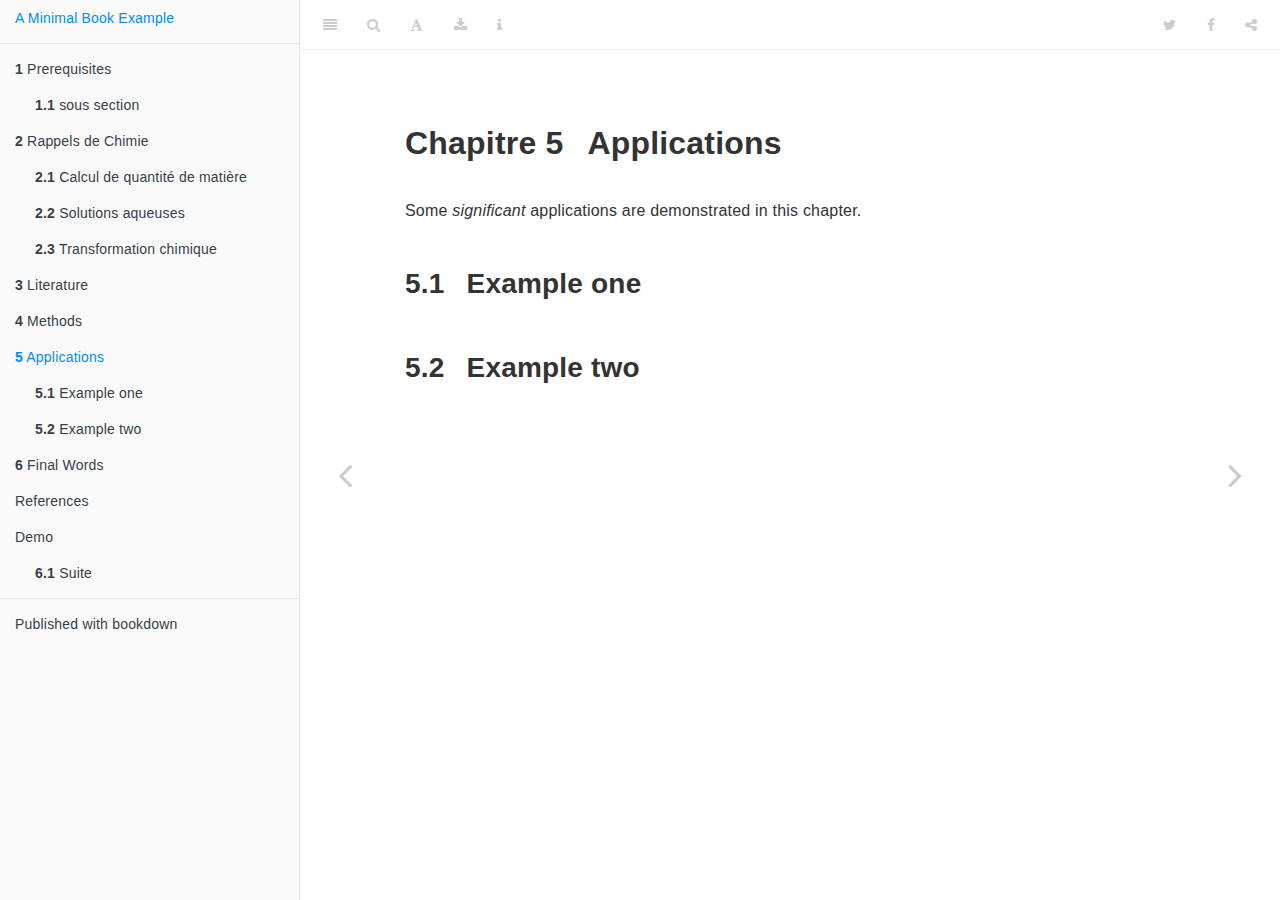
==== commit 931f434a: "applications rappels beta" ====
--- a/applications.html
+++ b/applications.html
@@ -4,27 +4,27 @@
 
   <meta charset="utf-8" />
   <meta http-equiv="X-UA-Compatible" content="IE=edge" />
-  <title>Chapitre 5 Applications | A Minimal Book Example</title>
-  <meta name="description" content="This is a minimal example of using the bookdown package to write a book. The output format for this example is bookdown::gitbook." />
+  <title>Chapitre 5 Applications | Cours Physique-Chimie (Spécialité)</title>
+  <meta name="description" content="Elements de cours enseigné au lycée Georges Dumézil à Vernon" />
   <meta name="generator" content="bookdown 0.22 and GitBook 2.6.7" />
 
-  <meta property="og:title" content="Chapitre 5 Applications | A Minimal Book Example" />
+  <meta property="og:title" content="Chapitre 5 Applications | Cours Physique-Chimie (Spécialité)" />
   <meta property="og:type" content="book" />
   
   
-  <meta property="og:description" content="This is a minimal example of using the bookdown package to write a book. The output format for this example is bookdown::gitbook." />
+  <meta property="og:description" content="Elements de cours enseigné au lycée Georges Dumézil à Vernon" />
   
 
   <meta name="twitter:card" content="summary" />
-  <meta name="twitter:title" content="Chapitre 5 Applications | A Minimal Book Example" />
-  
-  <meta name="twitter:description" content="This is a minimal example of using the bookdown package to write a book. The output format for this example is bookdown::gitbook." />
-  
-
-<meta name="author" content="Yihui Xie" />
-
-
-<meta name="date" content="2021-06-11" />
+  <meta name="twitter:title" content="Chapitre 5 Applications | Cours Physique-Chimie (Spécialité)" />
+  
+  <meta name="twitter:description" content="Elements de cours enseigné au lycée Georges Dumézil à Vernon" />
+  
+
+<meta name="author" content="Cyril DENIS" />
+
+
+<meta name="date" content="2021-07-04" />
 
   <meta name="viewport" content="width=device-width, initial-scale=1" />
   <meta name="apple-mobile-web-app-capable" content="yes" />
@@ -144,18 +144,28 @@
 <li class="chapter" data-level="1.1.1" data-path="index.html"><a href="index.html#sou-sous-sedctpo"><i class="fa fa-check"></i><b>1.1.1</b> sou sous sedctpo,</a></li>
 </ul></li>
 </ul></li>
-<li class="chapter" data-level="" data-path="démonstration.html"><a href="démonstration.html"><i class="fa fa-check"></i>Démonstration</a>
-<ul>
-<li class="chapter" data-level="1.2" data-path="démonstration.html"><a href="démonstration.html#grand-titre"><i class="fa fa-check"></i><b>1.2</b> Grand titre</a>
-<ul>
-<li class="chapter" data-level="1.2.1" data-path="démonstration.html"><a href="démonstration.html#sous-titre"><i class="fa fa-check"></i><b>1.2.1</b> Sous titre</a></li>
-</ul></li>
-<li class="chapter" data-level="1.3" data-path="démonstration.html"><a href="démonstration.html#sous-section-1"><i class="fa fa-check"></i><b>1.3</b> sous section</a>
-<ul>
-<li class="chapter" data-level="1.3.1" data-path="démonstration.html"><a href="démonstration.html#sou-sous-sedctpo-1"><i class="fa fa-check"></i><b>1.3.1</b> sou sous sedctpo,</a></li>
-</ul></li>
-</ul></li>
-<li class="chapter" data-level="2" data-path="rappel-de-chimie.html"><a href="rappel-de-chimie.html"><i class="fa fa-check"></i><b>2</b> Rappel de chimie</a></li>
+<li class="chapter" data-level="2" data-path="rappels-de-chimie.html"><a href="rappels-de-chimie.html"><i class="fa fa-check"></i><b>2</b> Rappels de Chimie</a>
+<ul>
+<li class="chapter" data-level="2.1" data-path="rappels-de-chimie.html"><a href="rappels-de-chimie.html#calcul-de-quantité-de-matière"><i class="fa fa-check"></i><b>2.1</b> Calcul de quantité de matière</a>
+<ul>
+<li class="chapter" data-level="2.1.1" data-path="rappels-de-chimie.html"><a href="rappels-de-chimie.html#quantité-de-matière-et-nombre-de-particules"><i class="fa fa-check"></i><b>2.1.1</b> Quantité de matière et Nombre de particules</a></li>
+<li class="chapter" data-level="2.1.2" data-path="rappels-de-chimie.html"><a href="rappels-de-chimie.html#masse-et-masse-molaire"><i class="fa fa-check"></i><b>2.1.2</b> Masse et Masse Molaire</a></li>
+<li class="chapter" data-level="2.1.3" data-path="rappels-de-chimie.html"><a href="rappels-de-chimie.html#volume-molaire-et-quantité-de-matière-dun-gaz"><i class="fa fa-check"></i><b>2.1.3</b> Volume molaire et quantité de matière d’un gaz</a></li>
+<li class="chapter" data-level="2.1.4" data-path="rappels-de-chimie.html"><a href="rappels-de-chimie.html#masse-volumique-et-densité"><i class="fa fa-check"></i><b>2.1.4</b> Masse volumique et densité</a></li>
+</ul></li>
+<li class="chapter" data-level="2.2" data-path="rappels-de-chimie.html"><a href="rappels-de-chimie.html#solutions-aqueuses"><i class="fa fa-check"></i><b>2.2</b> Solutions aqueuses</a>
+<ul>
+<li class="chapter" data-level="2.2.1" data-path="rappels-de-chimie.html"><a href="rappels-de-chimie.html#ions"><i class="fa fa-check"></i><b>2.2.1</b> Ions</a></li>
+<li class="chapter" data-level="2.2.2" data-path="rappels-de-chimie.html"><a href="rappels-de-chimie.html#concentrations"><i class="fa fa-check"></i><b>2.2.2</b> Concentrations</a></li>
+<li class="chapter" data-level="2.2.3" data-path="rappels-de-chimie.html"><a href="rappels-de-chimie.html#protocoles-à-connaître"><i class="fa fa-check"></i><b>2.2.3</b> Protocoles à connaître</a></li>
+<li class="chapter" data-level="2.2.4" data-path="rappels-de-chimie.html"><a href="rappels-de-chimie.html#calculs-de-dilution"><i class="fa fa-check"></i><b>2.2.4</b> Calculs de dilution</a></li>
+</ul></li>
+<li class="chapter" data-level="2.3" data-path="rappels-de-chimie.html"><a href="rappels-de-chimie.html#transformation-chimique"><i class="fa fa-check"></i><b>2.3</b> Transformation chimique</a>
+<ul>
+<li class="chapter" data-level="2.3.1" data-path="rappels-de-chimie.html"><a href="rappels-de-chimie.html#equilibrer-une-équation-chimique"><i class="fa fa-check"></i><b>2.3.1</b> Equilibrer une équation chimique</a></li>
+<li class="chapter" data-level="2.3.2" data-path="rappels-de-chimie.html"><a href="rappels-de-chimie.html#tableau-davancement"><i class="fa fa-check"></i><b>2.3.2</b> Tableau d’avancement</a></li>
+</ul></li>
+</ul></li>
 <li class="chapter" data-level="3" data-path="literature.html"><a href="literature.html"><i class="fa fa-check"></i><b>3</b> Literature</a></li>
 <li class="chapter" data-level="4" data-path="methods.html"><a href="methods.html"><i class="fa fa-check"></i><b>4</b> Methods</a></li>
 <li class="chapter" data-level="5" data-path="applications.html"><a href="applications.html"><i class="fa fa-check"></i><b>5</b> Applications</a>
@@ -165,6 +175,10 @@
 </ul></li>
 <li class="chapter" data-level="6" data-path="final-words.html"><a href="final-words.html"><i class="fa fa-check"></i><b>6</b> Final Words</a></li>
 <li class="chapter" data-level="" data-path="references.html"><a href="references.html"><i class="fa fa-check"></i>References</a></li>
+<li class="chapter" data-level="" data-path="demo.html"><a href="demo.html"><i class="fa fa-check"></i>Demo</a>
+<ul>
+<li class="chapter" data-level="6.1" data-path="demo.html"><a href="demo.html#suite"><i class="fa fa-check"></i><b>6.1</b> Suite</a></li>
+</ul></li>
 <li class="divider"></li>
 <li><a href="https://github.com/rstudio/bookdown" target="blank">Published with bookdown</a></li>
 
@@ -177,7 +191,7 @@
       <div class="body-inner">
         <div class="book-header" role="navigation">
           <h1>
-            <i class="fa fa-circle-o-notch fa-spin"></i><a href="./">A Minimal Book Example</a>
+            <i class="fa fa-circle-o-notch fa-spin"></i><a href="./">Cours Physique-Chimie (Spécialité)</a>
           </h1>
         </div>
 
--- a/style.css
+++ b/style.css
@@ -12,3 +12,13 @@
 pre code {
   white-space: inherit;
 }
+.blackbox {
+  padding: 1em;
+  background: #D5F5E3;
+  color: black;
+  border: 2px solid orange;
+  border-radius: 10px;
+}
+.center {
+  text-align: center;
+}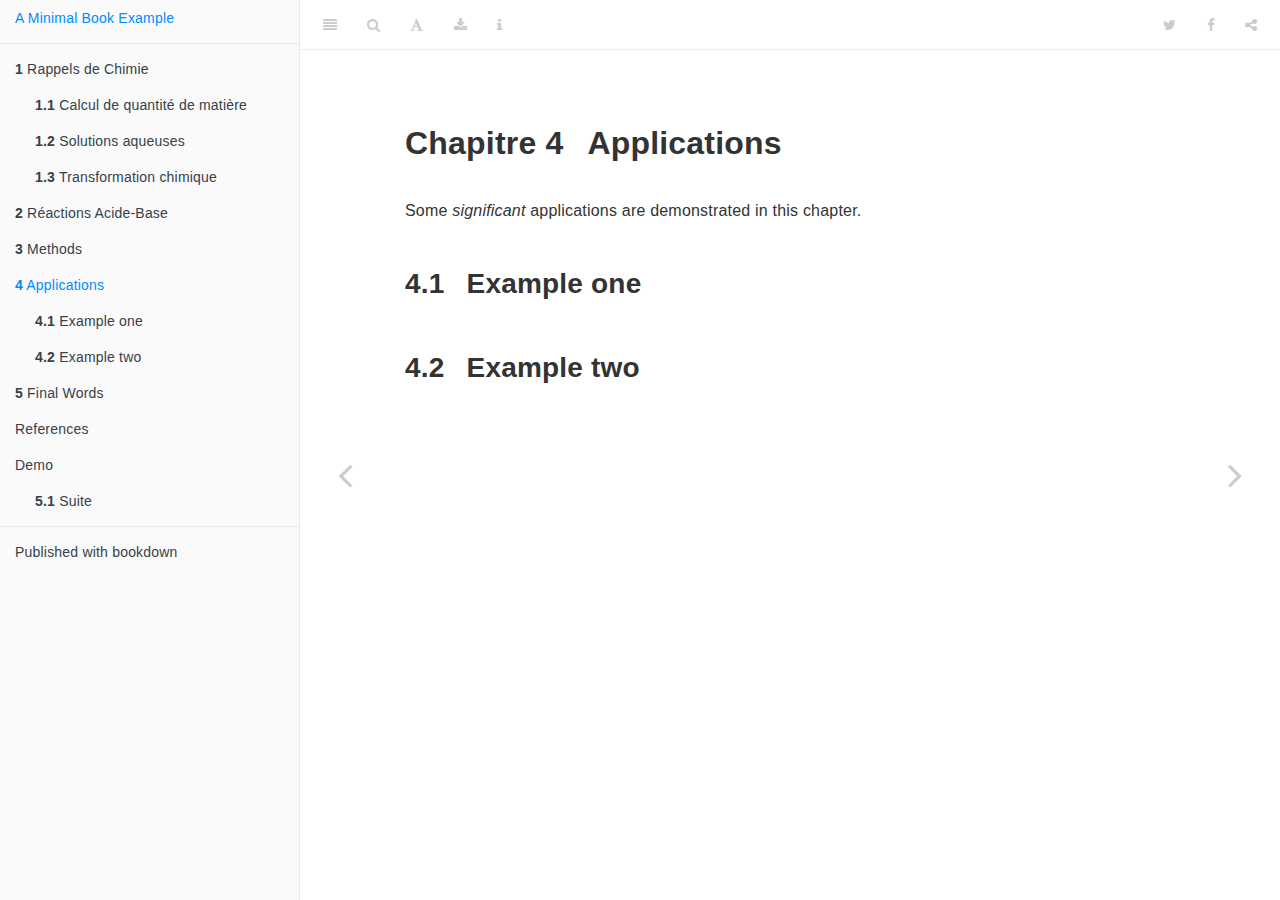
==== commit fe841f8b: "MAJ1" ====
--- a/applications.html
+++ b/applications.html
@@ -4,11 +4,11 @@
 
   <meta charset="utf-8" />
   <meta http-equiv="X-UA-Compatible" content="IE=edge" />
-  <title>Chapitre 5 Applications | Cours Physique-Chimie (Spécialité)</title>
+  <title>Chapitre 4 Applications | Cours Physique-Chimie (Spécialité)</title>
   <meta name="description" content="Elements de cours enseigné au lycée Georges Dumézil à Vernon" />
   <meta name="generator" content="bookdown 0.22 and GitBook 2.6.7" />
 
-  <meta property="og:title" content="Chapitre 5 Applications | Cours Physique-Chimie (Spécialité)" />
+  <meta property="og:title" content="Chapitre 4 Applications | Cours Physique-Chimie (Spécialité)" />
   <meta property="og:type" content="book" />
   
   
@@ -16,7 +16,7 @@
   
 
   <meta name="twitter:card" content="summary" />
-  <meta name="twitter:title" content="Chapitre 5 Applications | Cours Physique-Chimie (Spécialité)" />
+  <meta name="twitter:title" content="Chapitre 4 Applications | Cours Physique-Chimie (Spécialité)" />
   
   <meta name="twitter:description" content="Elements de cours enseigné au lycée Georges Dumézil à Vernon" />
   
@@ -137,47 +137,40 @@
 <li><a href="./">A Minimal Book Example</a></li>
 
 <li class="divider"></li>
-<li class="chapter" data-level="1" data-path="index.html"><a href="index.html"><i class="fa fa-check"></i><b>1</b> Prerequisites</a>
-<ul>
-<li class="chapter" data-level="1.1" data-path="index.html"><a href="index.html#sous-section"><i class="fa fa-check"></i><b>1.1</b> sous section</a>
-<ul>
-<li class="chapter" data-level="1.1.1" data-path="index.html"><a href="index.html#sou-sous-sedctpo"><i class="fa fa-check"></i><b>1.1.1</b> sou sous sedctpo,</a></li>
-</ul></li>
-</ul></li>
-<li class="chapter" data-level="2" data-path="rappels-de-chimie.html"><a href="rappels-de-chimie.html"><i class="fa fa-check"></i><b>2</b> Rappels de Chimie</a>
-<ul>
-<li class="chapter" data-level="2.1" data-path="rappels-de-chimie.html"><a href="rappels-de-chimie.html#calcul-de-quantité-de-matière"><i class="fa fa-check"></i><b>2.1</b> Calcul de quantité de matière</a>
-<ul>
-<li class="chapter" data-level="2.1.1" data-path="rappels-de-chimie.html"><a href="rappels-de-chimie.html#quantité-de-matière-et-nombre-de-particules"><i class="fa fa-check"></i><b>2.1.1</b> Quantité de matière et Nombre de particules</a></li>
-<li class="chapter" data-level="2.1.2" data-path="rappels-de-chimie.html"><a href="rappels-de-chimie.html#masse-et-masse-molaire"><i class="fa fa-check"></i><b>2.1.2</b> Masse et Masse Molaire</a></li>
-<li class="chapter" data-level="2.1.3" data-path="rappels-de-chimie.html"><a href="rappels-de-chimie.html#volume-molaire-et-quantité-de-matière-dun-gaz"><i class="fa fa-check"></i><b>2.1.3</b> Volume molaire et quantité de matière d’un gaz</a></li>
-<li class="chapter" data-level="2.1.4" data-path="rappels-de-chimie.html"><a href="rappels-de-chimie.html#masse-volumique-et-densité"><i class="fa fa-check"></i><b>2.1.4</b> Masse volumique et densité</a></li>
-</ul></li>
-<li class="chapter" data-level="2.2" data-path="rappels-de-chimie.html"><a href="rappels-de-chimie.html#solutions-aqueuses"><i class="fa fa-check"></i><b>2.2</b> Solutions aqueuses</a>
-<ul>
-<li class="chapter" data-level="2.2.1" data-path="rappels-de-chimie.html"><a href="rappels-de-chimie.html#ions"><i class="fa fa-check"></i><b>2.2.1</b> Ions</a></li>
-<li class="chapter" data-level="2.2.2" data-path="rappels-de-chimie.html"><a href="rappels-de-chimie.html#concentrations"><i class="fa fa-check"></i><b>2.2.2</b> Concentrations</a></li>
-<li class="chapter" data-level="2.2.3" data-path="rappels-de-chimie.html"><a href="rappels-de-chimie.html#protocoles-à-connaître"><i class="fa fa-check"></i><b>2.2.3</b> Protocoles à connaître</a></li>
-<li class="chapter" data-level="2.2.4" data-path="rappels-de-chimie.html"><a href="rappels-de-chimie.html#calculs-de-dilution"><i class="fa fa-check"></i><b>2.2.4</b> Calculs de dilution</a></li>
-</ul></li>
-<li class="chapter" data-level="2.3" data-path="rappels-de-chimie.html"><a href="rappels-de-chimie.html#transformation-chimique"><i class="fa fa-check"></i><b>2.3</b> Transformation chimique</a>
-<ul>
-<li class="chapter" data-level="2.3.1" data-path="rappels-de-chimie.html"><a href="rappels-de-chimie.html#equilibrer-une-équation-chimique"><i class="fa fa-check"></i><b>2.3.1</b> Equilibrer une équation chimique</a></li>
-<li class="chapter" data-level="2.3.2" data-path="rappels-de-chimie.html"><a href="rappels-de-chimie.html#tableau-davancement"><i class="fa fa-check"></i><b>2.3.2</b> Tableau d’avancement</a></li>
-</ul></li>
-</ul></li>
-<li class="chapter" data-level="3" data-path="literature.html"><a href="literature.html"><i class="fa fa-check"></i><b>3</b> Literature</a></li>
-<li class="chapter" data-level="4" data-path="methods.html"><a href="methods.html"><i class="fa fa-check"></i><b>4</b> Methods</a></li>
-<li class="chapter" data-level="5" data-path="applications.html"><a href="applications.html"><i class="fa fa-check"></i><b>5</b> Applications</a>
-<ul>
-<li class="chapter" data-level="5.1" data-path="applications.html"><a href="applications.html#example-one"><i class="fa fa-check"></i><b>5.1</b> Example one</a></li>
-<li class="chapter" data-level="5.2" data-path="applications.html"><a href="applications.html#example-two"><i class="fa fa-check"></i><b>5.2</b> Example two</a></li>
-</ul></li>
-<li class="chapter" data-level="6" data-path="final-words.html"><a href="final-words.html"><i class="fa fa-check"></i><b>6</b> Final Words</a></li>
+<li class="chapter" data-level="1" data-path="index.html"><a href="index.html"><i class="fa fa-check"></i><b>1</b> Rappels de Chimie</a>
+<ul>
+<li class="chapter" data-level="1.1" data-path="index.html"><a href="index.html#calcul-de-quantité-de-matière"><i class="fa fa-check"></i><b>1.1</b> Calcul de quantité de matière</a>
+<ul>
+<li class="chapter" data-level="1.1.1" data-path="index.html"><a href="index.html#quantité-de-matière-et-nombre-de-particules"><i class="fa fa-check"></i><b>1.1.1</b> Quantité de matière et Nombre de particules</a></li>
+<li class="chapter" data-level="1.1.2" data-path="index.html"><a href="index.html#masse-et-masse-molaire"><i class="fa fa-check"></i><b>1.1.2</b> Masse et Masse Molaire</a></li>
+<li class="chapter" data-level="1.1.3" data-path="index.html"><a href="index.html#volume-molaire-et-quantité-de-matière-dun-gaz"><i class="fa fa-check"></i><b>1.1.3</b> Volume molaire et quantité de matière d’un gaz</a></li>
+<li class="chapter" data-level="1.1.4" data-path="index.html"><a href="index.html#masse-volumique-et-densité"><i class="fa fa-check"></i><b>1.1.4</b> Masse volumique et densité</a></li>
+</ul></li>
+<li class="chapter" data-level="1.2" data-path="index.html"><a href="index.html#solutions-aqueuses"><i class="fa fa-check"></i><b>1.2</b> Solutions aqueuses</a>
+<ul>
+<li class="chapter" data-level="1.2.1" data-path="index.html"><a href="index.html#ions"><i class="fa fa-check"></i><b>1.2.1</b> Ions</a></li>
+<li class="chapter" data-level="1.2.2" data-path="index.html"><a href="index.html#concentrations"><i class="fa fa-check"></i><b>1.2.2</b> Concentrations</a></li>
+<li class="chapter" data-level="1.2.3" data-path="index.html"><a href="index.html#protocoles-à-connaître"><i class="fa fa-check"></i><b>1.2.3</b> Protocoles à connaître</a></li>
+<li class="chapter" data-level="1.2.4" data-path="index.html"><a href="index.html#calculs-de-dilution"><i class="fa fa-check"></i><b>1.2.4</b> Calculs de dilution</a></li>
+</ul></li>
+<li class="chapter" data-level="1.3" data-path="index.html"><a href="index.html#transformation-chimique"><i class="fa fa-check"></i><b>1.3</b> Transformation chimique</a>
+<ul>
+<li class="chapter" data-level="1.3.1" data-path="index.html"><a href="index.html#equilibrer-une-équation-chimique"><i class="fa fa-check"></i><b>1.3.1</b> Equilibrer une équation chimique</a></li>
+<li class="chapter" data-level="1.3.2" data-path="index.html"><a href="index.html#tableau-davancement"><i class="fa fa-check"></i><b>1.3.2</b> Tableau d’avancement</a></li>
+</ul></li>
+</ul></li>
+<li class="chapter" data-level="2" data-path="réactions-acide-base.html"><a href="réactions-acide-base.html"><i class="fa fa-check"></i><b>2</b> Réactions Acide-Base</a></li>
+<li class="chapter" data-level="3" data-path="methods.html"><a href="methods.html"><i class="fa fa-check"></i><b>3</b> Methods</a></li>
+<li class="chapter" data-level="4" data-path="applications.html"><a href="applications.html"><i class="fa fa-check"></i><b>4</b> Applications</a>
+<ul>
+<li class="chapter" data-level="4.1" data-path="applications.html"><a href="applications.html#example-one"><i class="fa fa-check"></i><b>4.1</b> Example one</a></li>
+<li class="chapter" data-level="4.2" data-path="applications.html"><a href="applications.html#example-two"><i class="fa fa-check"></i><b>4.2</b> Example two</a></li>
+</ul></li>
+<li class="chapter" data-level="5" data-path="final-words.html"><a href="final-words.html"><i class="fa fa-check"></i><b>5</b> Final Words</a></li>
 <li class="chapter" data-level="" data-path="references.html"><a href="references.html"><i class="fa fa-check"></i>References</a></li>
 <li class="chapter" data-level="" data-path="demo.html"><a href="demo.html"><i class="fa fa-check"></i>Demo</a>
 <ul>
-<li class="chapter" data-level="6.1" data-path="demo.html"><a href="demo.html#suite"><i class="fa fa-check"></i><b>6.1</b> Suite</a></li>
+<li class="chapter" data-level="5.1" data-path="demo.html"><a href="demo.html#suite"><i class="fa fa-check"></i><b>5.1</b> Suite</a></li>
 </ul></li>
 <li class="divider"></li>
 <li><a href="https://github.com/rstudio/bookdown" target="blank">Published with bookdown</a></li>
@@ -199,14 +192,14 @@
           <div class="page-inner">
 
             <section class="normal" id="section-">
-<div id="applications" class="section level1" number="5">
-<h1><span class="header-section-number">Chapitre 5</span> Applications</h1>
+<div id="applications" class="section level1" number="4">
+<h1><span class="header-section-number">Chapitre 4</span> Applications</h1>
 <p>Some <em>significant</em> applications are demonstrated in this chapter.</p>
-<div id="example-one" class="section level2" number="5.1">
-<h2><span class="header-section-number">5.1</span> Example one</h2>
+<div id="example-one" class="section level2" number="4.1">
+<h2><span class="header-section-number">4.1</span> Example one</h2>
 </div>
-<div id="example-two" class="section level2" number="5.2">
-<h2><span class="header-section-number">5.2</span> Example two</h2>
+<div id="example-two" class="section level2" number="4.2">
+<h2><span class="header-section-number">4.2</span> Example two</h2>
 
 </div>
 </div>
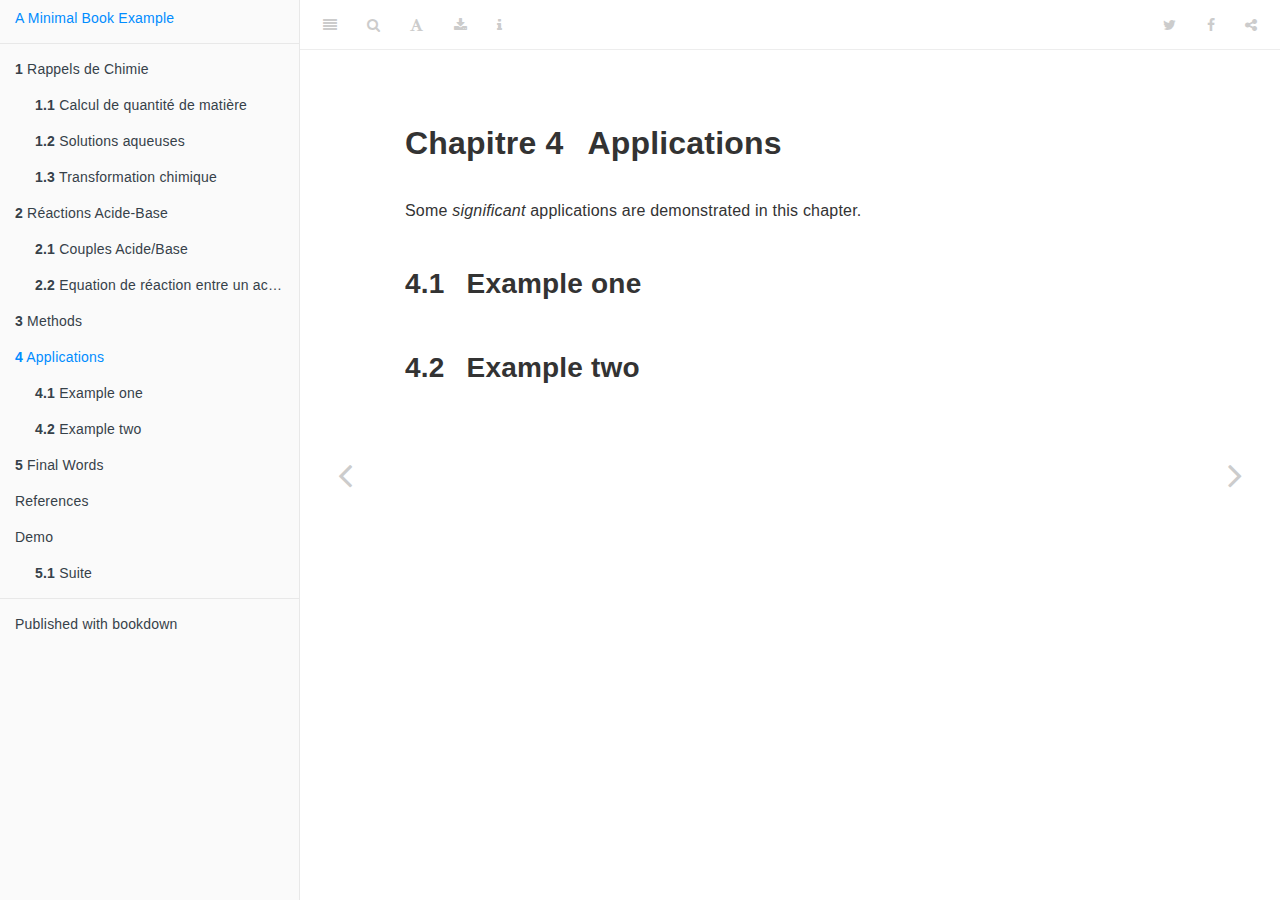
==== commit 46e7ca5a: "acidebase 1" ====
--- a/applications.html
+++ b/applications.html
@@ -24,7 +24,7 @@
 <meta name="author" content="Cyril DENIS" />
 
 
-<meta name="date" content="2021-07-04" />
+<meta name="date" content="2021-08-25" />
 
   <meta name="viewport" content="width=device-width, initial-scale=1" />
   <meta name="apple-mobile-web-app-capable" content="yes" />
@@ -159,7 +159,11 @@
 <li class="chapter" data-level="1.3.2" data-path="index.html"><a href="index.html#tableau-davancement"><i class="fa fa-check"></i><b>1.3.2</b> Tableau d’avancement</a></li>
 </ul></li>
 </ul></li>
-<li class="chapter" data-level="2" data-path="réactions-acide-base.html"><a href="réactions-acide-base.html"><i class="fa fa-check"></i><b>2</b> Réactions Acide-Base</a></li>
+<li class="chapter" data-level="2" data-path="réactions-acide-base.html"><a href="réactions-acide-base.html"><i class="fa fa-check"></i><b>2</b> Réactions Acide-Base</a>
+<ul>
+<li class="chapter" data-level="2.1" data-path="réactions-acide-base.html"><a href="réactions-acide-base.html#couples-acidebase"><i class="fa fa-check"></i><b>2.1</b> Couples Acide/Base</a></li>
+<li class="chapter" data-level="2.2" data-path="réactions-acide-base.html"><a href="réactions-acide-base.html#equation-de-réaction-entre-un-acide-et-une-base"><i class="fa fa-check"></i><b>2.2</b> Equation de réaction entre un acide et une base</a></li>
+</ul></li>
 <li class="chapter" data-level="3" data-path="methods.html"><a href="methods.html"><i class="fa fa-check"></i><b>3</b> Methods</a></li>
 <li class="chapter" data-level="4" data-path="applications.html"><a href="applications.html"><i class="fa fa-check"></i><b>4</b> Applications</a>
 <ul>
